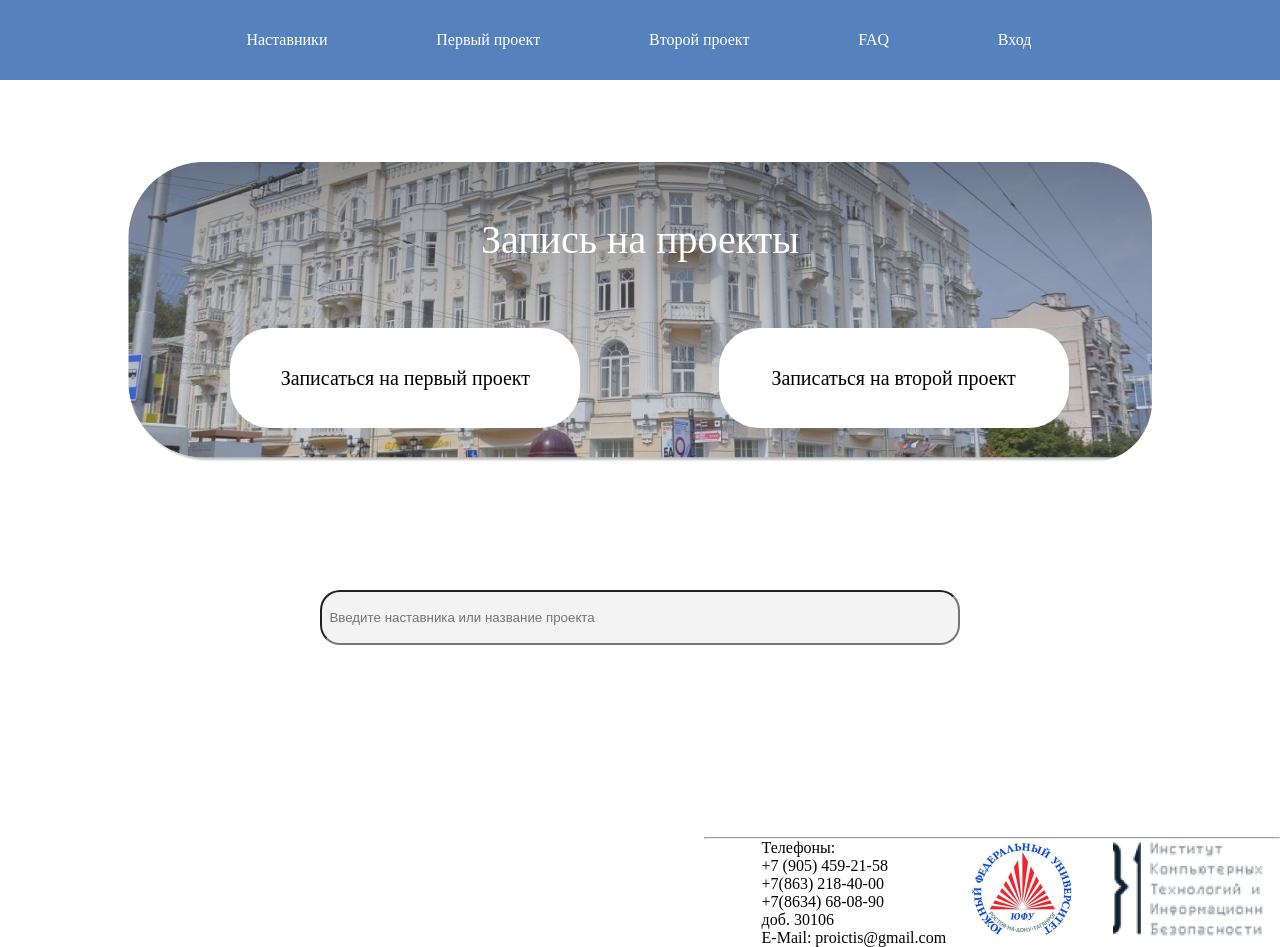
==== index.html @ bfee2974 "25.02.21" ====
<!DOCTYPE html>
<html lang="ru">
<head>
    <link rel="stylesheet" href="css/style.css">
    <meta charset="UTF-8">
    <meta http-equiv="X-UA-Compatible" content="IE=edge">
    <meta name="viewport" content="width=device-width, initial-scale=1.0">
    <title>Document</title>
</head>
<body>
    <header>
        <ul class="menu">
            <li class="menu_li"><a href="nastavniki.html">Наставники</a></li>
            <li class="menu_li"><a href="first1.html">Первый проект</a></li>
            <li class="menu_li"><a href="#">Второй проект</a></li>
            <li class="menu_li"><a href="FAQ.html">FAQ</a></li>
            <li class="menu_li"><a href="#">Вход</a></li>
        </ul>
    </header>
    <br/>
    <div class="Zapis">
        <br/><br/><br/>
        <p class="zapis_na_pr">Запись на проекты </p>


        <ul class="zapis_ul">
            <li>
                <div class="zapis_first">
                    <p>Записаться на первый проект</p>
                </div></li>
            <li style="margin-left: 15%;">
                <div class="zapis_second">
                    <p>Записаться на второй проект</p>
                </div></li>
        </ul>

    </div>
    <div class="poisk">
        <form>
            <input name="searchitem" type="search" placeholder="  Введите наставника или название проекта "/>
        </form>
    </div>
    <footer class="footer">
        <hr>
        <ul>
            <li>
                <p>Телефоны:<br/> +7 (905) 459-21-58<br/> +7(863) 218-40-00 <br/> +7(8634) 68-08-90 <br/>доб. 30106 <br/>E-Mail: proictis@gmail.com</p>
            </li>
            <li style="margin-left: 5%;">    
                <img src="img/SFEDU.jpg" width="100px" height="100px">
            </li>
            <li style="margin-left: 8%;">
                <img src="img/image 7.png" width="150px" height="100px">
            </li>
        </ul>
    </footer>
</body>
</html>
---- css/style.css ----
*{
    margin: 0;
    padding: 0;
}
header{
    height: 80px;
    width: 100%;
    background: #5582BD;
    
}
.menu{
    line-height: 80px;
    margin-left: 15%;
   list-style: none;
}
.menu a{
    text-decoration: none;
    color: white;
}
.menu_li{
    
    padding: 0 5%;
    float: left;
}
.Zapis{
    margin-top: 5%;
    margin-left: 10%;
    width: 80%;
    height: 300px;
    background-size: cover;
    background-image: url('../img/qtPz0qNj1YU\ 1.png');
    border-radius: 60px;
    
}
.zapis_na_pr{
    color: white;
    font-size: 40px;
    text-align: center;
    
}
.zapis_ul{
    list-style: none;
    margin-left: 10%;
}
.zapis_ul li{
    
    float: left;
    margin-top: 7%;
}
.zapis_first{
    font-size: 20px;
    text-align: center;
    line-height: 100px;
    width: 350px;
    height: 100px;
    background-color: white;
    border-radius: 40px;
    /*margin-top: 7%;
    margin-left: 6%;*/
}
.zapis_second{
    font-size: 20px;
    text-align: center;
    line-height: 100px;
    width: 350px;
    height: 100px;
    background-color: white;
    border-radius: 40px;
}
.poisk{
    margin-top: 10%;
}
.poisk input{
    background: #F3F3F3 0% 0% ;
    border-radius: 20px;
    opacity: 1;
    width: 50%;
    height: 55px;
    margin-left: 25%;
}
input[type=search]:focus {
    
    /*background-color: chartreuse;*/
}
.footer{
    margin-top: 15%;
    margin-left: 55%;
}
.footer ul{
    margin-left: 10%;
}
.footer ul li{
    float: left;
    list-style: none;
}
.menu_li_poisk{
    margin-right: 5%;
    float: left;
}
.menu_li_poisk input{
    height: 30px;
    border-radius: 15px;
}
.nas{
    margin-top: 5%;
}
.nas ul{
    margin-left: 6%;
}
.nas li{
    margin-left: 5%;
    box-shadow: 5px 5px 4px rgba(0, 0, 0, 0.25), inset 5px 5px 4px rgba(0, 0, 0, 0.25);
    width: 300px;
    list-style: none;
    float: left;
    
}
.nas li img{
    margin-top: 10%;
    margin-left: 75px;
}
.nas_name{
    margin-top: 5%;
    text-align: center;
    
}
.nas_opisanie{
    text-align: center;
    margin-top: 5%;
    margin-left: 5%;
}
.nas_kontact{
    margin-top: 5%;
    text-align: center;
}
.lich {
    width: 80%;
    margin-left: 10%;
    margin-top: 5%;
    border: 2px solid black;
    display: flex;
    flex-direction: row;
}

.lich__col {
    border: 2px solid black;
    width: calc(100% / 3);
}

.nas_foto{
    margin-top: 5%;
    display: block;
    /*margin-left: 32%;*/
    margin-left: auto;
    margin-right: auto;
    /*width: 50%;*/
    border-radius: 50%;
}
.nas_name{
    font-weight: bold;
    text-align: center;
}
.nas_opis{
    opacity: 0.8;
    text-align: center;
}
.lich_col_name{
    text-align: center;
}
.lich_col_projects{
    text-align: center;
}
.lich_col_container{
    margin-top: 31%;
    display: flex;
    flex-direction: row;
    
}
.team_div{
    position: absolute;
    background: url('../img/qtPz0qNj1YU3.png') 0 0/cover no-repeat fixed;
    
    
    
    
}
.team_container{
    position: relative;
    background: #FFFFFF;
    border: 5px solid #283186;
    border-radius: 50px;
    width: 70%;
    margin-left: 15%;
    margin-top: 5%;
}

.Opis_komand{
    margin-left: 5%;
}
.wrapper{
    border-radius: 20px;
    margin-top: 5%;
    margin-left: 15%;
}
summary::-webkit-details-marker{
    display: none;
}
.accordion{
    max-width: 80%;
    
    overflow: hidden;
}
.accordion__title{
    text-transform: uppercase;
    width: 100%;
    text-align: left;
    background: #D0E0E9;
    
    outline: none;
    cursor: pointer;
    padding: 10px 40px 10px 20px;
    transition: .3s all;
    position: relative;
    border-radius: 20px;
}
.accordion__title:hover{
    background-color: #98bbcf;
}
.accordion__title::after{
    display: block;
    content: '▼';
    position: absolute;
    left: 80%;
    top: 50%;
    transform: translateY(-50%);
    transition: 0.5s all;
}
.accordion__body{
    padding: 2%;
    border: 2px solid #364168;
    border-radius: 20px;
}
.accordion__item{
    margin: 2% 0px 0px 0px ;
    background: linear-gradient(180deg, #DCF2FF 0%, rgba(255, 255, 255, 0) 100%);
    
}
.accordion__item[open] .accordion__title::after{
    transform: translateY(-50%) rotate(180deg);
}


@media (max-width: 760px) {
  .lich {
      flex-direction: column;
  }

  .lich__col {
      width: 100%;
  }
}
/*slidera------------------------*/
.KVADRAT {
    margin-top: 27px;
    width: 65%;
    height: 100%;
    /*border: 5px solid;
    border-color: red;*/
    margin-left: 18%;
    
}
.first_item_s{
    width: 100%;
    height: 461px;;
}
.KVADRAT_third{
    margin-left: 18%;
    width: 60%;
    background: url('../img/people.jpg') 0 0 /100% no-repeat;
    
    height: 80%;
    
}
.KVADRAT_third_text{
    position: relative;
    bottom: 100px;
    /*width: 80%;
    color: black;
    background: #00000057 0% 0% no-repeat padding-box;
    margin-top: 37%;
    margin-left: 10%;
    text-align: center;*/
    background: #00000057 0% 0% no-repeat padding-box;
    width: 80%;
    margin-top: 48.7%;
    margin-left: 10%;
   
   
}
.KVADRAT_third_text_a{
    
    color: black;
    /*background: #00000057 0% 0% no-repeat padding-box;*/
    
    text-align: center;
}
.slider{
    position: relative;
    
    
}
.slider .slick-arrow{
    position: absolute;
    top: 50%;
    margin: -30px 0px 0px 0px;
    z-index: 10;
    font-size: 0;
    width: 30px;
    height: 60px;
    border: 0px solid black;
}
.slider .slick-arrow.slick-prev{
    left: 0;
    background: url('../img/sl-arrow_l.svg') 0 0 / 100% no-repeat;
    
    
}
.slider .slick-arrow.slick-next{
    right: 0;
    background: url('../img/sl-arrow_r.svg') 0 0 / 100% no-repeat;
}
.slider_item{
    
}
.slick-slider{}
/* Слайдер запущен */
.slick-slider.slick-initialized{}
/* Слайдер с точками */
.slick-slider.slick-dotted{}
/* Ограничивающая оболочка */
.slick-list {
    overflow: hidden;
    
}
/* Лента слайдов */
.slick-track{
    display: flex;
    align-items: flex-start;
}
/* Слайд */
.slick-slide{}
/* Слайд активный (показывается) */
.slick-slide.slick-active{}
/* Слайд основной */
.slick-slide.slick-current{}
/* Слайд по центру */
.slick-slide.slick-center{}
/* Клонированный слайд */
.slick-slide.slick-cloned{}
/* Стрелка */
.slick-arrow{}
/* Стрелка влево */
.slick-arrow.slick-prev{}
/* Стрелка вправо */
.slick-arrow.slick-next{}
/* Стрелка не активная */
.slick-arrow.slick-disabled{}
/* Точки (булиты) */
.slick-dots{}
.slick-dots li{}
/* Активная точка */
.slick-dots li.slick-active{}
/* Элемент точки */
.slick-dots li button{}
/*КОНЕЦ СЛАЙДЕРА*/
.TeXtnish p {
    margin-left: 43%;
    margin-top: 1%;
}
.TeXtnis p {
     margin-left: 72%;
    margin-top: 2%;
}
.TeXt p {
     margin-left: 10%;
}
.f {
    
    
    margin-left: 5%;
    
}
.l {
    width: 250px;
    height: 100px;
    list-style: none;
    float: left;
    box-shadow: 5px 5px 4px #364168, inset 5px 5px 4px #364168;
    border-radius: 30px;
    margin: 5% 2% 2% 7%;
    
}
.l p{
    text-align: center;
    margin-top: 40px;
}
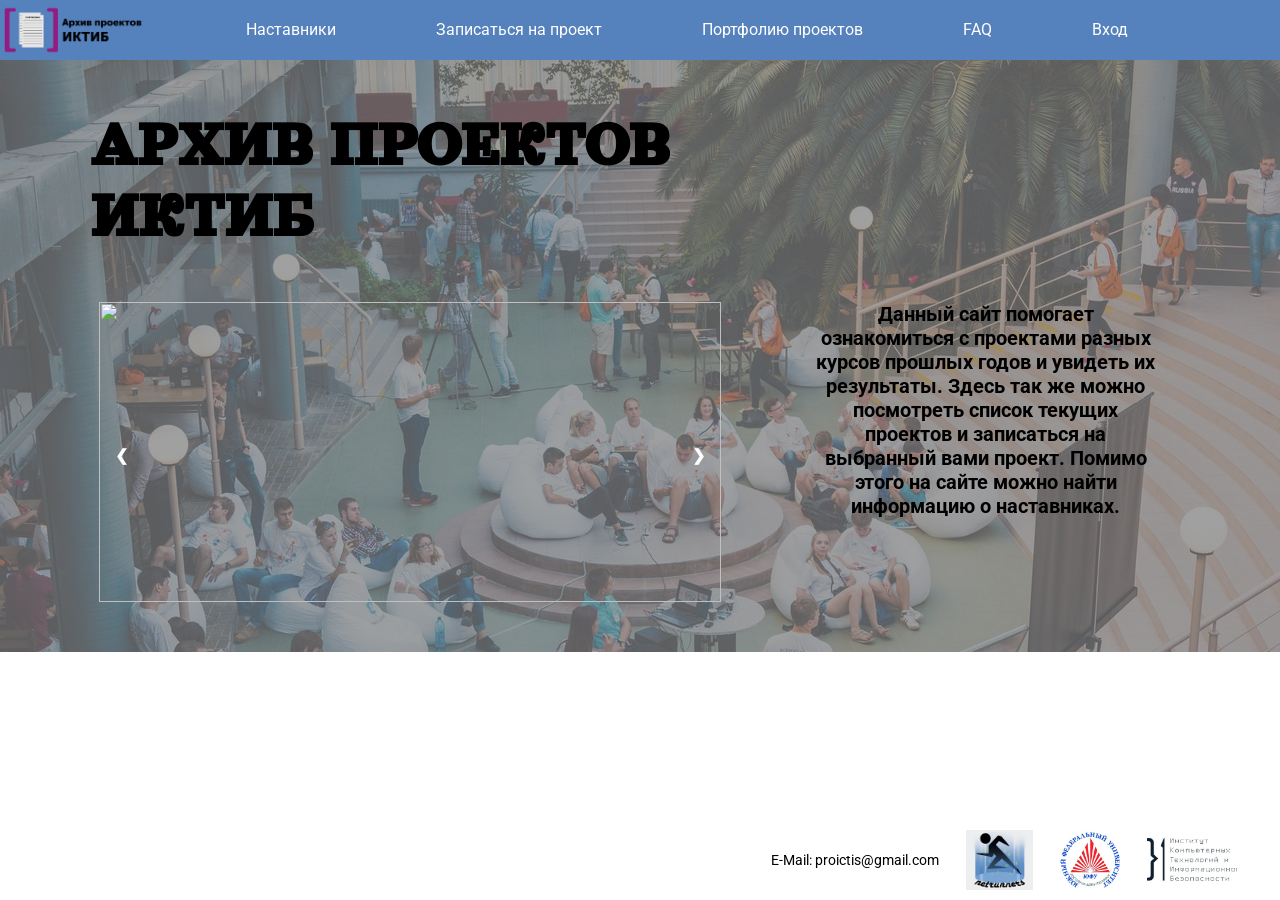
==== commit 0d71e780: "08.05.21" ====
--- a/index.html
+++ b/index.html
@@ -1,6 +1,10 @@
 <!DOCTYPE html>
 <html lang="ru">
 <head>
+    <link rel="preconnect" href="https://fonts.gstatic.com">
+    <link href="https://fonts.googleapis.com/css2?family=Roboto&display=swap" rel="stylesheet">
+    <link rel="preconnect" href="https://fonts.gstatic.com">
+    <link href="https://fonts.googleapis.com/css2?family=Orelega+One&display=swap" rel="stylesheet">
     <link rel="stylesheet" href="css/style.css">
     <meta charset="UTF-8">
     <meta http-equiv="X-UA-Compatible" content="IE=edge">
@@ -8,51 +12,85 @@
     <title>Document</title>
 </head>
 <body>
-    <header>
-        <ul class="menu">
-            <li class="menu_li"><a href="nastavniki.html">Наставники</a></li>
-            <li class="menu_li"><a href="first1.html">Первый проект</a></li>
-            <li class="menu_li"><a href="#">Второй проект</a></li>
-            <li class="menu_li"><a href="FAQ.html">FAQ</a></li>
-            <li class="menu_li"><a href="#">Вход</a></li>
-        </ul>
-    </header>
-    <br/>
-    <div class="Zapis">
-        <br/><br/><br/>
-        <p class="zapis_na_pr">Запись на проекты </p>
+    <div class="page">
+        <header>
+            <ul class="menu">
+                <li class="menu_li menu_li_img"><a href="index.html"><img src="img/LOGONAH 1.png" class="li_img"></a></li>
+                <li class="menu_li"><a href="nastavniki.html">Наставники</a></li>
+                <li class="menu_li"><a href="table.html">Записаться на проект</a></li>
+                <li class="menu_li"><a href="first1.html">Портфолию  проектов </a></li>
+                <li class="menu_li"><a href="FAQ.html">FAQ</a></li>
+                <li class="menu_li"><a href="lichka.html">Вход</a></li>
+            </ul>
+            <div class="hamburger-menu">
+                <a href="index.html" class="logo"> <img src="img/LOGONAH%201.png"></a>
+                <input id="menu__toggle" type="checkbox" />
+                <label class="menu__btn" for="menu__toggle">
+                    <span></span>
+                </label>
 
-
-        <ul class="zapis_ul">
-            <li>
-                <div class="zapis_first">
-                    <p>Записаться на первый проект</p>
-                </div></li>
-            <li style="margin-left: 15%;">
-                <div class="zapis_second">
-                    <p>Записаться на второй проект</p>
-                </div></li>
-        </ul>
-
+                <ul class="menu__box">
+                    <li><a class="menu__item" href="first1.html">Портфолию проектов</a></li>
+                    <li><a class="menu__item" href="table.html">Запись на проекты</a></li>
+                    <li><a class="menu__item" href="nastavniki.html">Наставники</a></li>
+                    <li><a class="menu__item" href="FAQ.html">FAQ</a></li>
+                    <li><a class="menu__item" href="lichka.html">Вход</a></li>
+                </ul>
+            </div>
+        </header>
+        <div class="index_fon">
+            <div class="index_fon_back">
+                <h1>Архив проектов<br/>
+                    ИКТИБ
+                </h1>
+                
+                <div class="slider_">
+                    <div class="slider_first">
+                        <div class="slider">
+                            <!-- Первый слайд -->
+                            <div class="item">
+                              <img src="https://tproger.ru/s3/uploads/2020/07/field.jpg">
+                            </div>
+                          
+                            <!-- Второй слайд -->
+                            <div class="item">
+                              <img src="https://tproger.ru/s3/uploads/2020/07/rose.jpg">
+                            </div>
+                          
+                            <!-- Третий слайд -->
+                            <div class="item">
+                              <img src="https://tproger.ru/s3/uploads/2020/07/leaf.jpg">
+                            </div>
+                          
+                            <!-- Кнопки-стрелочки -->
+                            <a class="previous_slider" onclick="previousSlide()">&#10094;</a>
+                            <a class="next_slider" onclick="nextSlide()">&#10095;</a>
+                          </div>
+                    </div>
+                    <div class="text_second">
+                        <p>Данный сайт помогает ознакомиться с проектами разных курсов прошлых годов и увидеть их результаты. Здесь так же можно посмотреть список текущих проектов и записаться на выбранный вами проект. Помимо этого на сайте можно найти информацию о наставниках.</p>
+                    </div>
+                </div>
+            </div>
+        </div>
+        <footer class="footer nas_footer">
+            <ul>
+                <li>
+                    <!--<p class="footer_contacts">Телефоны:<br /> +7 (905) 459-21-58<br /> +7(863) 218-40-00 <br /> +7(8634) 68-08-90 <br />доб. 30106 <br />E-Mail: proictis@gmail.com</p>-->
+                    <p class="footer_contacts">E-Mail: proictis@gmail.com</p>
+                </li>
+                <li>
+                    <a href="team.html"><img src="img/5mgnZA3Dn60.jpg" class="footer_img"></a>
+                </li>
+                <li>
+                    <a href="https://sfedu.ru/"><img src="img/SFEDU.jpg" class="footer_img"></a>
+                </li>
+                <li>
+                    <a href="http://ictis.sfedu.ru/"><img src="img/ictisLogo.jpg" class="footer_img"></a>
+                </li>
+            </ul>
+        </footer>
     </div>
-    <div class="poisk">
-        <form>
-            <input name="searchitem" type="search" placeholder="  Введите наставника или название проекта "/>
-        </form>
-    </div>
-    <footer class="footer">
-        <hr>
-        <ul>
-            <li>
-                <p>Телефоны:<br/> +7 (905) 459-21-58<br/> +7(863) 218-40-00 <br/> +7(8634) 68-08-90 <br/>доб. 30106 <br/>E-Mail: proictis@gmail.com</p>
-            </li>
-            <li style="margin-left: 5%;">    
-                <img src="img/SFEDU.jpg" width="100px" height="100px">
-            </li>
-            <li style="margin-left: 8%;">
-                <img src="img/image 7.png" width="150px" height="100px">
-            </li>
-        </ul>
-    </footer>
+    <script src="js/main.js"></script>
 </body>
 </html>
--- a/css/style.css
+++ b/css/style.css
@@ -1,190 +1,401 @@
-*{
+* {
     margin: 0;
     padding: 0;
 }
-header{
-    height: 80px;
+
+body {
+    font-family: 'Roboto', sans-serif;
+}
+
+header {
+    height: 60px;
     width: 100%;
     background: #5582BD;
-    
-}
-.menu{
-    line-height: 80px;
-    margin-left: 15%;
-   list-style: none;
-}
-.menu a{
+
+}
+
+.menu {
+    line-height: 60px;
+
+    list-style: none;
+}
+
+.li_img {
+    height: 50px;
+}
+
+.menu_li_img {
+
+    margin-left: -50px;
+    margin-top: 5px;
+}
+
+.menu a {
     text-decoration: none;
     color: white;
 }
-.menu_li{
-    
-    padding: 0 5%;
+
+.menu_li {
+
+    padding: 0 50px;
     float: left;
 }
-.Zapis{
-    margin-top: 5%;
-    margin-left: 10%;
-    width: 80%;
+
+
+.index_fon{
+    padding: 0;
+    margin: 0;
+    background: url('../img/J_qPVKBksVM.jpg');
+    background-size: cover;
+}
+.index_fon_back{
+    padding-top: 50px;
+    position: relative;
+}
+.index_fon_back > * {
+    position: relative;
+    z-index: 2;
+}
+.index_fon_back::before {
+    content: "";
+    position: absolute;
+    top: 0;
+    left: 0;
+    right: 0;
+    bottom: 0;
+    background: rgba(121, 121, 121, 0.7);
+}
+.index_fon_back h1{
+    text-transform: uppercase;
+    font-family: 'Orelega One', cursive;
+    font-size: 65px;
+    margin-left: 7%;
+}
+.slider_{
+    padding-top: 50px;
+    width: 90%;
+    margin-left: 5%;
+    display: flex;
+    flex-direction: row;
+    padding-bottom: 50px;
+}
+.slider_first{
     height: 300px;
-    background-size: cover;
-    background-image: url('../img/qtPz0qNj1YU\ 1.png');
-    border-radius: 60px;
-    
-}
-.zapis_na_pr{
+    width: 60%;
+}
+.text_second{
+    margin-left: 5%;
+    width: 30%;
+    text-align: center;
+    font-weight: bold;
+    font-size: 20px;
+}
+/* CЛАЙДЕР НА ГЛАВНОЙ */
+.slider{
+    max-width: 90%;
+    /* Положение элемента устанавливается относительно его исходной позиции: */
+    position: relative;
+    /* Центрируем по горизонтали: */
+    margin: auto;
+    height: 300px;
+}
+
+/* Картинка масштабируется по отношению к родительскому элементу: */
+.slider .item img {
+    /* Элемент меняет размер так, чтобы заполнить блок и сохранить пропорции: */
+    object-fit: cover;
+    width: 100%;
+    height: 300px;
+}
+
+/* Кнопки назад и вперёд: */
+.slider .previous_slider, .slider .next_slider {
+    /* Добавляет курсору иконку, когда тот оказывается над кнопкой: */
+    cursor: pointer;
+    /* Положение элемента задаётся относительно границ браузера: */
+    position: absolute;
+    top: 50%;
+    width: auto;
+    margin-top: -22px;
+    padding: 16px;
+    /* Оформление самих кнопок: */
     color: white;
-    font-size: 40px;
-    text-align: center;
-    
-}
-.zapis_ul{
-    list-style: none;
-    margin-left: 10%;
-}
-.zapis_ul li{
-    
-    float: left;
-    margin-top: 7%;
-}
-.zapis_first{
-    font-size: 20px;
-    text-align: center;
-    line-height: 100px;
-    width: 350px;
-    height: 100px;
-    background-color: white;
-    border-radius: 40px;
-    /*margin-top: 7%;
-    margin-left: 6%;*/
-}
-.zapis_second{
-    font-size: 20px;
-    text-align: center;
-    line-height: 100px;
-    width: 350px;
-    height: 100px;
-    background-color: white;
-    border-radius: 40px;
-}
-.poisk{
-    margin-top: 10%;
-}
-.poisk input{
-    background: #F3F3F3 0% 0% ;
-    border-radius: 20px;
-    opacity: 1;
-    width: 50%;
-    height: 55px;
-    margin-left: 25%;
-}
-input[type=search]:focus {
-    
-    /*background-color: chartreuse;*/
-}
-.footer{
-    margin-top: 15%;
+    font-weight: bold;
+    font-size: 16px;
+    /* Плавное появление фона при наведении курсора: */
+    transition: 0.6s ease;
+    /* Скругление границ: */
+    border-radius: 0 3px 3px 0;
+}
+.slider .next_slider {
+    right: 0;
+    border-radius: 3px 0 0 3px;
+}
+
+/* При наведении курсора на кнопки добавляем фон кнопок: */
+.slider .previous_slider:hover,
+.slider .next_slider:hover {
+    background-color: rgba(0, 0, 0, 0.2);
+}
+
+/* Анимация слайдов: */
+.slider .item {
+    animation-name: fade;
+    animation-duration: 1.5s;
+}
+@keyframes fade {
+    /* Устанавливаем и изменяем степень прозрачности: */
+    from {
+        opacity: 0.4
+    }
+    to {
+        opacity: 1
+    }
+}
+/* КОНЕЦ СЛАЙДЕРА */
+.footer {
+    /*margin-top: 15%;*/
     margin-left: 55%;
-}
-.footer ul{
-    margin-left: 10%;
-}
-.footer ul li{
+    padding-top: 15px;
+    padding-bottom: 10px;
+    margin-top: auto;
+}
+
+.hamburger-menu {
+    display: none;
+}
+
+.footer_div {}
+
+.footer ul {
+    margin-left: 7%;
+}
+
+.footer ul li {
+    margin-left: 5%;
     float: left;
     list-style: none;
 }
-.menu_li_poisk{
+
+.footer_img_last {}
+
+.Mob_TAb {
+    display: none;
+}
+
+.page {
+    overflow: hidden;
+    display: flex;
+    flex-direction: column;
+    min-height: 100vh;
+
+}
+
+.menu_li_poisk {
     margin-right: 5%;
     float: left;
 }
-.menu_li_poisk input{
+
+.menu_li_poisk input {
     height: 30px;
     border-radius: 15px;
 }
-.nas{
-    margin-top: 5%;
-}
-.nas ul{
-    margin-left: 6%;
-}
-.nas li{
+
+.nas {
+    background: url('../img/qtPz0qNj1YU21.png');
+    background-size: cover;
+}
+
+.NAS_P {
+    padding-bottom: 30px;
+}
+
+.NAS_P form {
+    position: relative;
+    width: 80%;
+    margin-left: 10%;
+    border-radius: 20px;
+}
+
+.NAS_P input, button {
+    border: none;
+    outline: none;
+    border-radius: 3px;
+}
+
+.NAS_P input {
+    width: 100%;
+    height: 42px;
+    opacity: 0.8;
+    padding-left: 15px;
+}
+
+.NAS_P button {
+    height: 26px;
+    width: 26px;
+    position: absolute;
+    top: 8px;
+    right: 8px;
+    background: none;
+    opacity: 0.8;
+    cursor: pointer;
+}
+
+.NAS_P button:before {
+    content: "\f002";
+    font-family: FontAwesome;
+    color: gray;
+    
+    font-size: 20px;
+    font-weight: bold;
+
+}
+
+.NAS_P_in {
+    width: 80%;
+    margin-left: 10%;
+    height: 50px;
+    border-radius: 20px;
+}
+
+.nas_back {
+    position: relative;
+    width: 90%;
     margin-left: 5%;
+    background: url('../img/54vqUAPPfi4.jpg');
+    background-size: cover;
+    /*height: 567px;*/
+}
+
+.nas_back > * {
+    position: relative;
+    z-index: 2;
+}
+
+.nas_back::before {
+    content: "";
+    position: absolute;
+    top: 0;
+    left: 0;
+    right: 0;
+    bottom: 0;
+    background: rgba(230, 178, 47, 0.2);
+    /*background: rgba(0,0,0,.8);*/
+    z-index: 1;
+}
+
+.blabla {
+    padding-top: 60px;
+    padding-bottom: 60px;
+
+}
+
+.nas_li_ul {
+    list-style: none;
+    background-color: #fff;
+    opacity: 0.9;
+}
+
+.nas_ul {
+    padding-top: 30px;
+    display: flex;
+    flex-direction: row;
+    justify-content: space-around;
+}
+
+.nas_li {
+    
     box-shadow: 5px 5px 4px rgba(0, 0, 0, 0.25), inset 5px 5px 4px rgba(0, 0, 0, 0.25);
     width: 300px;
     list-style: none;
     float: left;
-    
-}
-.nas li img{
+
+
+}
+
+.nas_li img {
+    width: 160px;
+    height: 160px;
     margin-top: 10%;
-    margin-left: 75px;
-}
-.nas_name{
+    margin-left: 70px;
+    border-radius: 50%;
+}
+
+.nas_name {
     margin-top: 5%;
     text-align: center;
-    
-}
-.nas_opisanie{
+
+}
+
+.nas_opisanie {
     text-align: center;
     margin-top: 5%;
     margin-left: 5%;
 }
-.nas_kontact{
+
+.nas_kontact {
     margin-top: 5%;
     text-align: center;
 }
-.lich {
-    width: 80%;
-    margin-left: 10%;
-    margin-top: 5%;
-    border: 2px solid black;
+
+
+.nas_footer {}
+
+.footer_contacts {
+    padding-top: 21.5px;
+    font-size: 14px;
+}
+
+.footer_img {
+    /*width: 80px;
+    height: 80px;*/
     display: flex;
-    flex-direction: row;
-}
-
-.lich__col {
-    border: 2px solid black;
-    width: calc(100% / 3);
-}
-
-.nas_foto{
-    margin-top: 5%;
-    display: block;
-    /*margin-left: 32%;*/
-    margin-left: auto;
-    margin-right: auto;
-    /*width: 50%;*/
-    border-radius: 50%;
-}
-.nas_name{
-    font-weight: bold;
-    text-align: center;
-}
-.nas_opis{
-    opacity: 0.8;
-    text-align: center;
-}
-.lich_col_name{
-    text-align: center;
-}
-.lich_col_projects{
-    text-align: center;
-}
-.lich_col_container{
-    margin-top: 31%;
-    display: flex;
-    flex-direction: row;
+    height: 60px;
     
 }
-.team_div{
+.footer_img img {
+    width: 60px;
+    height: auto;
+}
+
+
+
+.team_div {
+
+    background: url('../img/qtPz0qNj1YU21.png');
+    background-size: cover;
+
+
+
+}
+
+.team_div_back {
+    padding-top: 1%;
+    padding-bottom: 5%;
+    position: relative;
+    width: 90%;
+    margin-left: 5%;
+    background: url('../img/54vqUAPPfi4.jpg');
+    background-size: cover;
+}
+
+.team_div_back > * {
+    position: relative;
+    z-index: 2;
+}
+
+.team_div_back::before {
+    content: "";
     position: absolute;
-    background: url('../img/qtPz0qNj1YU3.png') 0 0/cover no-repeat fixed;
-    
-    
-    
-    
-}
-.team_container{
+    top: 0;
+    left: 0;
+    right: 0;
+    bottom: 0;
+    z-index: 1;
+    background: rgba(230, 178, 47, 0.2);
+}
+
+.team_container {
     position: relative;
     background: #FFFFFF;
     border: 5px solid #283186;
@@ -192,30 +403,67 @@
     width: 70%;
     margin-left: 15%;
     margin-top: 5%;
-}
-
-.Opis_komand{
+
+}
+
+.team_opis_tex {
+    background: #FCF5B3;
+    width: 80%;
+    height: 80px;
+    border-radius: 20px;
+    margin-bottom: 20px;
+}
+
+.team_opis_tex p {
+    margin-left: 1%;
+    padding-top: 15px;
+}
+
+.team_con {}
+
+.team_footer {
+    padding-top: 20px;
+}
+
+.img_team_div {
+    border-radius: 50%;
+}
+
+.img_team {
+    border-radius: 50px;
+    display: block;
+    margin-left: auto;
+    margin-right: auto;
+    margin-top: 2%;
+}
+
+.Opis_komand {
     margin-left: 5%;
 }
-.wrapper{
+
+.wrapper {
     border-radius: 20px;
-    margin-top: 5%;
+    padding-top: 50px;
+    padding-bottom: 50px;
     margin-left: 15%;
 }
-summary::-webkit-details-marker{
-    display: none;
-}
-.accordion{
+
+.accordion__title::marker {
+    display: none !important;
+}
+
+.accordion {
     max-width: 80%;
-    
+
     overflow: hidden;
 }
-.accordion__title{
+
+.accordion__title {
     text-transform: uppercase;
-    width: 100%;
+
     text-align: left;
     background: #D0E0E9;
-    
+
     outline: none;
     cursor: pointer;
     padding: 10px 40px 10px 20px;
@@ -223,184 +471,6097 @@
     position: relative;
     border-radius: 20px;
 }
-.accordion__title:hover{
+
+.accordion__title:hover {
     background-color: #98bbcf;
 }
-.accordion__title::after{
+
+.accordion__title::after {
     display: block;
     content: '▼';
     position: absolute;
-    left: 80%;
+    left: 95%;
     top: 50%;
     transform: translateY(-50%);
     transition: 0.5s all;
-}
-.accordion__body{
+    border-radius: 20px;
+}
+
+.accordion__body {
     padding: 2%;
     border: 2px solid #364168;
     border-radius: 20px;
 }
-.accordion__item{
-    margin: 2% 0px 0px 0px ;
-    background: linear-gradient(180deg, #DCF2FF 0%, rgba(255, 255, 255, 0) 100%);
+
+.accordion__item {
+    background: rgba(255, 255, 255, 0.8);
+    border-radius: 20px;
+    margin: 2% 0px 0px 0px;
+    /*background: linear-gradient(180deg, #DCF2FF 0%, rgba(255, 255, 255, 0) 100%);*/
+
+}
+
+.faq_question {
+    border-radius: 20px;
+    border: 1px solid gray;
+    width: 90%;
+    margin-left: 5%;
+    background: rgba(255, 255, 255, 0.8);
+}
+
+.faq_question h2 {
+    padding-top: 10px;
+    padding-bottom: 20px;
+    text-align: center;
+}
+
+.faq_question p {
+    padding-top: 5px;
+    margin-left: 5%;
+    padding-bottom: 10px;
+}
+
+.faq_form_input {
+    font-size: 16px;
+    padding-left: 10px;
+    padding-top: 10px;
+    width: 90%;
+    height: 100px;
+    margin-left: 5%;
+    border-radius: 20px;
+    background: #D0E0E9;
+}
+
+.faq_form {
+    padding-bottom: 20px;
+}
+
+.faq_input {
+    padding-left: 10px;
+    background: #D0E0E9;
+    margin-left: 5%;
+    width: 90%;
+    border-radius: 20px;
+    border: 1px solid gray;
+    height: 30px;
+}
+
+.accordion__item[open] .accordion__title::after {
+    transform: translateY(-50%) rotate(180deg);
+}
+
+.faq_fon {
+    background: url('../img/qtPz0qNj1YU21.png');
+    background-size: cover;
+}
+
+.faq_fon_con {
+    position: relative;
+    width: 90%;
+    margin-left: 5%;
+    background: url('../img/54vqUAPPfi4.jpg');
+    background-size: cover;
+    padding-bottom: 50px;
+}
+
+.faq_fon_con > * {
+    position: relative;
+    z-index: 2;
+}
+
+.faq_fon_con::before {
+    content: "";
+    position: absolute;
+    top: 0;
+    left: 0;
+    right: 0;
+    bottom: 0;
+    background: rgba(230, 178, 47, 0.2);
+    z-index: 1;
+}
+
+.TeXtnis p {
+    margin-left: 72%;
+    margin-top: 2%;
+}
+
+.TeXt p {
+    margin-left: 10%;
+}
+
+.table_fon {
+    background: url('../img/qtPz0qNj1YU21.png');
+    background-size: cover;
+}
+
+.table_fon_fon {
+    width: 90%;
+    margin-left: 5%;
+    position: relative;
+    background: url('../img/54vqUAPPfi4.jpg');
+    background-size: cover;
+    padding-bottom: 5%;
+}
+
+.table_fon_fon > * {
+    position: relative;
+    z-index: 2;
+}
+
+.table_fon_fon::before {
+    content: "";
+    position: absolute;
+    top: 0;
+    left: 0;
+    right: 0;
+    bottom: 0;
+    background: rgba(230, 178, 47, 0.2);
+}
+
+.info_table {
+    padding-top: 100px;
+    padding-bottom: 20px;
+}
+
+.div_table {
+    background: #fff;
+    width: 80%;
+    border-radius: 10px;
+    margin-left: 10%;
+    border: 2px solid #364168;
+    box-shadow: 4px 4px 3px #364168;
+
+}
+
+.first_paragraph {
+    padding-top: 10px;
+    padding-bottom: 10px;
+    width: 70%;
+    text-align: center;
+    border-right: 1px solid black;
+    border-bottom: 1px solid black;
+}
+
+.second_paragraph {
+    padding-top: 10px;
+    padding-bottom: 10px;
+    width: 20%;
+    text-align: center;
+    border-bottom: 1px solid black;
+    border-right: 1px solid black;
+}
+
+.third_paragraph {
+    padding-top: 10px;
+    padding-bottom: 10px;
+    width: 10%;
+    text-align: center;
+    border-bottom: 1px solid black;
+}
+
+.table__ {
+    width: 100%;
+}
+
+.lichka_con_fon {
+    position: relative;
+    width: 90%;
+    margin-left: 5%;
+    background: url('../img/54vqUAPPfi4.jpg');
+    background-size: cover;
+}
+
+.lichka_con_fon > * {
+    position: relative;
+    z-index: 2;
+}
+
+.lichka_con_fon::before {
+    content: "";
+    position: absolute;
+    top: 0;
+    left: 0;
+    right: 0;
+    bottom: 0;
+    background: rgba(230, 178, 47, 0.2);
+    z-index: 1;
+}
+
+.lichka_con {
+    background: url('../img/qtPz0qNj1YU21.png');
+    background-size: cover;
+}
+
+.profil {
+    display: flex;
+    flex-direction: row;
+    width: 90%;
+    margin-left: 5%;
+    background: rgba(255, 255, 255, 0.8);
+    box-sizing: border-box;
+    box-shadow: 0px 4px 4px rgba(0, 0, 0, 0.25);
+    border-radius: 20px;
+    border: 1px solid black;
+}
+
+.profil_con {
+    padding-top: 50px;
+    padding-bottom: 50px;
+
+}
+
+.profil_first_col {
+    width: 40%;
+    display: flex;
+    flex-direction: column;
+}
+
+.profil_second_col {
+    width: 60%;
+    display: flex;
+    flex-direction: column;
+}
+
+.profil_img {
+    padding-top: 40px;
+
+    padding-bottom: 50px;
+    width: 100%;
+    border-bottom: 1px solid black;
+    border-right: 1px solid black;
+}
+
+.profil_img img {
+    margin-left: 108.5px;
+
+    border-radius: 50%;
+}
+
+.profli_person {
+    width: 100%;
+    text-align: center;
+    border-right: 1px solid black;
+
+}
+
+.profli_person h3 {
+    padding-top: 20px;
+}
+
+.profli_person p {
+    padding-top: 10px;
+}
+
+.profil_my_projects {
+    border-bottom: 1px solid black;
+}
+
+.profil_my_projects h1 {
+    padding-top: 10px;
+    padding-bottom: 10px;
+    margin-left: 4%;
+}
+
+.profil_proj {
+    border-bottom: 1px solid black;
+}
+
+.profil_proj p {
+    padding-top: 7.2px;
+    padding-bottom: 3px;
+    margin-left: 4%;
+}
+
+.portfolio_con {
+    background: url('../img/qtPz0qNj1YU21.png');
+    background-size: cover;
+}
+
+.portfolio_con_back {
+    position: relative;
+    width: 90%;
+    margin-left: 5%;
+    background: url('../img/54vqUAPPfi4.jpg');
+    background-size: cover;
+}
+
+.portfolio_con_back > * {
+    position: relative;
+    z-index: 2;
+}
+
+.portfolio_con_back::before {
+    content: "";
+    position: absolute;
+    top: 0;
+    left: 0;
+    right: 0;
+    bottom: 0;
+    background: rgba(240, 206, 120, 0.9);
+    z-index: 1;
+}
+
+.portfolio_form {
+    padding-top: 50px;
+    padding-bottom: 10px;
+}
+
+.portfolio_select {
+    margin-left: 10%;
+    margin-bottom: 20px;
+}
+
+.portfolio_spisok {}
+
+.portfolio_first_row {
+    display: flex;
+    flex-direction: row;
+}
+
+.portfolio_spisok_con {
+    position: relative;
+    margin-left: 60px;
+    border-radius: 30px;
+    width: 300px;
+    height: 200px;
+    background: url('../img/qtPz0qNj1YU2.png');
+    color: white;
+    text-align: center;
+}
+.portfolio_spisok_con::before{
+    content: "";
+    position: absolute;
+    top: 0;
+    left: 0;
+    right: 0;
+    bottom: 0;
+    background: rgba(255, 255, 255, 0.5);
+    border-radius: 30px;
+    z-index: 1;
+}
+.portfolio_spisok_con > * {
+    position: relative;
+    z-index: 2;
+}
+.portfolio_spisok_con p {
+    color: black;
+    position: absolute;
+    top: 50%;
+    transform: translate(0, -50%);
+}
+
+.second_row_por {
+    margin-top: 50px;
+}
+
+.third_con_por {
+    margin-bottom: 50px;
+}
+
+.nas_table {
+    background: url('../img/qtPz0qNj1YU21.png');
+    background-size: cover;
+}
+
+.nas_table_fon {
+    position: relative;
+    width: 90%;
+    margin-left: 5%;
+    background: url('../img/54vqUAPPfi4.jpg');
+    background-size: cover;
+    padding-bottom: 50px;
+}
+
+.nas_table_fon > * {
+    position: relative;
+    z-index: 2;
+}
+
+.nas_table_fon::before {
+    content: "";
+    position: absolute;
+    top: 0;
+    left: 0;
+    right: 0;
+    bottom: 0;
+    background: rgba(230, 178, 47, 0.2);
+    z-index: 1;
+}
+
+.nas_lich_table {
+    padding-top: 50px;
+    width: 80%;
+    margin-left: 10%;
+    display: flex;
+    flex-direction: row;
+
+}
+
+.nas_lich_first_col {
+    width: 50%;
+    background-color: #fff;
+    text-align: center;
+}
+
+.nas_lich_photo {
+    border-top: 1px solid gray;
+    border-left: 1px solid gray;
+    border-right: 1px solid gray;
+    padding-top: 20px;
+    padding-bottom: 20px;
+}
+
+.nas_lich_photo_img {
+    border-radius: 50%;
+
+}
+
+.nas_lich_hello {
+    border-left: 1px solid gray;
+    border-right: 1px solid gray;
+    padding-bottom: 20px;
+    font-weight: bold;
+}
+
+.nas_lich_opis {
+    border-left: 1px solid gray;
+    border-right: 1px solid gray;
+    border-bottom: 1px solid gray;
+    opacity: 0.8;
+    padding-bottom: 30px;
+}
+
+.nas_lich_con_h_c {
+    display: flex;
+    flex-direction: row;
+}
+
+.nas_lich_h {
+    border-bottom: 1px solid gray;
+    border-left: 1px solid gray;
+    border-right: 1px solid gray;
+    width: 50%;
+}
+
+.nas_lich_h img {
+    width: 50px;
+    height: 50px;
+    margin-left: 30px;
+}
+
+.nas_lich_c {
+    border-bottom: 1px solid gray;
+    border-right: 1px solid gray;
+    width: 50%;
+}
+
+.nas_lich_c li {
+    list-style: none;
+}
+
+.nas_lcih_second_col {
+    width: 50%;
+    background-color: #fff;
+    border-bottom: 1px solid gray;
+    border-right: 1px solid gray;
+    border-top: 1px solid gray;
+    text-align: center;
+
+}
+
+.nas_lich_name {
+    padding-top: 10px;
+    padding-bottom: 10px;
+}
+
+.nas_lich_opis_name {
+    padding-top: 10px;
+    padding-bottom: 10px;
+    opacity: 0.8;
+    border-bottom: 1px solid gray;
+}
+
+.headerN {
+    position: fixed;
+    width: 100%;
+    top: 0;
+    left: 0;
+    z-index: 50;
+
+}
+
+.Hlich_col_name {
+    display: none;
+}
+
+.TEL {
+    display: none;
+}
+
+
+@media screen and (min-width: 1680px) {
+    header {
+        font-size: 25px;
+        height: 80px;
+        width: 100%;
+        background: #5582BD;
+
+    }
+    .slider_{
+        padding-bottom: 150px;
+    }
+    .slider{
+        height: 500px;
+        
+    }
+    .slider .item img {
+        /* Элемент меняет размер так, чтобы заполнить блок и сохранить пропорции: */
+        object-fit: cover;
+        width: 100%;
+        height: 500px;
+    }
+    .slider_first{
+        height: 500px;
+        width: 60%;
+    }
+    .text_second{
+        margin-left: 5%;
+        width: 30%;
+        text-align: center;
+        font-weight: bold;
+        font-size: 26px;
+    }
+    .text_second p{
+        margin-top: 50px;
+        line-height: 40px;
+    }
+
+    .menu {
+        line-height: 80px;
+
+        list-style: none;
+    }
+
+    .li_img {
+        height: 50px;
+    }
+
+    .menu_li_img {
+
+        margin-left: -50px;
+        margin-top: 15px;
+    }
+
+    .menu a {
+        text-decoration: none;
+        color: #fff;
+    }
+
+    .menu_li {
+
+        padding: 0 65px;
+        float: left;
+    }
+
+    .nas {
+        background: url('../img/qtPz0qNj1YU21.png');
+        background-size: cover;
+    }
+
+    .NAS_P {
+        padding-bottom: 30px;
+    }
+
+    .NAS_P_in {
+        width: 80%;
+        margin-left: 10%;
+        height: 60px;
+        border-radius: 20px;
+
+    }
+
+    .nas_back {
+        position: relative;
+        width: 90%;
+        margin-left: 5%;
+        background: url('../img/54vqUAPPfi4.jpg');
+        background-size: cover;
+        /*height: 567px;*/
+    }
+
+    .nas_back > * {
+        position: relative;
+        z-index: 2;
+    }
+
+    .nas_back::before {
+        content: "";
+        position: absolute;
+        top: 0;
+        left: 0;
+        right: 0;
+        bottom: 0;
+        background: rgba(230, 178, 47, 0.2);
+        /*background: rgba(0,0,0,.8);*/
+        z-index: 1;
+    }
+
+    .blabla {
+        padding-top: 60px;
+        padding-bottom: 60px;
+
+    }
+
+    .nas_li_ul {
+        list-style: none;
+        background-color: #fff;
+    }
+
+    .nas_ul {
+        display: flex;
+        flex-direction: row;
+    }
+
+    .nas_li {
+        margin-left: 0%;
+        box-shadow: 5px 5px 4px rgba(0, 0, 0, 0.25), inset 5px 5px 4px rgba(0, 0, 0, 0.25);
+        width: 400px;
+
+        list-style: none;
+        float: left;
+
+
+    }
+
+    .nas_li img {
+        width: 300px;
+        height: 300px;
+        margin-top: 10%;
+        margin-left: 50px;
+        border-radius: 50%;
+    }
+
+    .nas_name {
+        font-size: 28px;
+        margin-top: 5%;
+        text-align: center;
+
+    }
+
+    .nas_opisanie {
+        font-size: 26px;
+        text-align: center;
+        margin-top: 5%;
+        margin-left: 5%;
+    }
+
+    .nas_kontact {
+        font-size: 26px;
+        margin-top: 5%;
+        text-align: center;
+    }
+
+    .nas_table {
+        background: url('../img/qtPz0qNj1YU2.png');
+        background-size: cover;
+    }
+
+    .nas_table_fon {
+        position: relative;
+        width: 90%;
+        margin-left: 5%;
+        background: url('../img/54vqUAPPfi4.jpg');
+        background-size: cover;
+        padding-bottom: 50px;
+    }
+
+    .nas_table_fon > * {
+        position: relative;
+        z-index: 2;
+    }
+
+    .nas_table_fon::before {
+        content: "";
+        position: absolute;
+        top: 0;
+        left: 0;
+        right: 0;
+        bottom: 0;
+        background: rgba(230, 178, 47, 0.2);
+        z-index: 1;
+    }
+
+    .nas_lich_table {
+        padding-top: 50px;
+        width: 80%;
+        margin-left: 10%;
+        display: flex;
+        flex-direction: row;
+
+    }
+
+    .nas_lich_first_col {
+        width: 50%;
+        background-color: #fff;
+        text-align: center;
+    }
+
+    .nas_lich_photo {
+        border-top: 1px solid gray;
+        border-left: 1px solid gray;
+        border-right: 1px solid gray;
+        padding-top: 30px;
+        padding-bottom: 30px;
+    }
+
+    .nas_lich_photo_img {
+        border-radius: 50%;
+        width: 300px;
+        height: 300px;
+
+    }
+
+    .nas_lich_hello {
+        font-size: 25px;
+        border-left: 1px solid gray;
+        border-right: 1px solid gray;
+        padding-bottom: 20px;
+        font-weight: bold;
+    }
+
+    .nas_lich_opis {
+        font-size: 25px;
+        border-left: 1px solid gray;
+        border-right: 1px solid gray;
+        border-bottom: 1px solid gray;
+        opacity: 0.8;
+        padding-bottom: 30px;
+    }
+
+    .nas_lich_con_h_c {
+        display: flex;
+        flex-direction: row;
+    }
+
+    .nas_lich_h {
+        border-bottom: 1px solid gray;
+        border-left: 1px solid gray;
+        border-right: 1px solid gray;
+        width: 50%;
+    }
+
+    .nas_lich_h img {
+        width: 100px;
+        height: 100px;
+
+    }
+
+    .nas_lich_c {
+        font-size: 22px;
+        border-bottom: 1px solid gray;
+        border-right: 1px solid gray;
+        width: 50%;
+    }
+
+    .nas_lich_c li {
+        padding-top: 30px;
+        list-style: none;
+    }
+
+    .nas_lcih_second_col {
+        font-size: 25px;
+        width: 50%;
+        background-color: #fff;
+        border-bottom: 1px solid gray;
+        border-right: 1px solid gray;
+        border-top: 1px solid gray;
+        text-align: center;
+
+    }
+
+    .nas_lich_name {
+        padding-top: 10px;
+        padding-bottom: 10px;
+    }
+
+    .nas_lich_opis_name {
+        padding-top: 10px;
+        padding-bottom: 10px;
+        opacity: 0.8;
+        border-bottom: 1px solid gray;
+    }
+
+    .footer {
+        font-size: 19px;
+        /*margin-top: 15%;*/
+        margin-left: 64%;
+        margin-top: auto;
+    }
+
+    .faq_footer {
+        margin-left: 70%;
+    }
+
+    .info_table {
+        padding-top: 120px;
+        padding-bottom: 50px;
+    }
+
+    .div_table {
+        background: #fff;
+        width: 80%;
+        border-radius: 10px;
+        margin-left: 10%;
+        border: 2px solid #364168;
+        box-shadow: 4px 4px 3px #364168;
+
+    }
+
+    .first_paragraph {
+        font-size: 26px;
+        padding-top: 20px;
+        padding-bottom: 20px;
+        width: 70%;
+        text-align: center;
+        border-right: 1px solid black;
+        border-bottom: 1px solid black;
+    }
+
+    .second_paragraph {
+        font-size: 26px;
+        padding-top: 10px;
+        padding-bottom: 10px;
+        width: 20%;
+        text-align: center;
+        border-bottom: 1px solid black;
+        border-right: 1px solid black;
+    }
+
+    .third_paragraph {
+        font-size: 26px;
+        padding-top: 10px;
+        padding-bottom: 10px;
+        width: 10%;
+        text-align: center;
+        border-bottom: 1px solid black;
+    }
+
+    .portfolio_form {
+        padding-top: 50px;
+        padding-bottom: 10px;
+    }
+
+    .portfolio_select {
+        margin-left: 10%;
+        margin-bottom: 20px;
+    }
+
+    .portfolio_spisok {}
+
+    .portfolio_first_row {
+        display: flex;
+        flex-direction: row;
+    }
+
+    .portfolio_spisok_con {
+        font-size: 26px;
+        margin-left: 80px;
+        border-radius: 30px;
+        width: 400px;
+        height: 250px;
+        
+        text-align: center;
+    }
+
+    .portfolio_spisok_con p {
+        top: 50%;
+        transform: translate(0, -50%);
+
+    }
+
+    .second_row_por {
+        margin-top: 50px;
+    }
+
+    .third_con_por {
+        margin-bottom: 50px;
+    }
+    .profil_con {
+        padding-top: 150px;
+        padding-bottom: 150px;
+    }
+    .profil_img {
+        padding-top: 40px;
+
+        padding-bottom: 50px;
+        width: 100%;
+        border-bottom: 1px solid black;
+        border-right: 1px solid black;
+    }
+
+    .profil_img img {
+        margin-left: 122.5px;
+        width: 300px;
+        height: 300px;
+        border-radius: 50%;
+    }
+
+    .profli_person {
+        width: 100%;
+        text-align: center;
+        border-right: 1px solid black;
+
+    }
+
+    .profli_person h3 {
+        font-size: 30px;
+        padding-top: 25px;
+    }
+
+    .profli_person p {
+        font-size: 28px;
+        padding-top: 20px;
+        
+    }
+
+    .profil_my_projects {
+        font-size: 28px;
+        border-bottom: 1px solid black;
+    }
+
+    .profil_my_projects h1 {
+        padding-top: 10px;
+        padding-bottom: 10px;
+        margin-left: 4%;
+    }
+
+    .profil_proj {
+        font-size: 25px;
+        border-bottom: 1px solid black;
+    }
+
+    .profil_proj p {
+        padding-top: 7.2px;
+        padding-bottom: 3px;
+        margin-left: 4%;
+    }
+
+    .team_container {
+        position: relative;
+        background: #FFFFFF;
+        border: 5px solid #283186;
+        border-radius: 50px;
+        width: 70%;
+        margin-left: 15%;
+        margin-top: 2%;
+
+    }
+
+    .team_opis_tex {
+        background: #FCF5B3;
+        width: 80%;
+        height: 100px;
+        border-radius: 20px;
+        margin-bottom: 40px;
+    }
+
+    .team_opis_tex p {
+        margin-left: 5%;
+        padding-top: 15px;
+    }
+
+    .team_con {
+        font-size: 26px;
+    }
+
+    .team_footer {
+        padding-top: 20px;
+    }
+
+    .img_team_div {
+        border-radius: 50%;
+    }
+
+    .img_team {
+        border-radius: 50px;
+        display: block;
+        margin-left: auto;
+        margin-right: auto;
+        margin-top: 5%;
+    }
+
+    .wrapper {
+        border-radius: 20px;
+        padding-top: 50px;
+        padding-bottom: 50px;
+        margin-left: 10%;
+        font-size: 26px;
+    }
+
+    summary::marker {
+        display: none;
+    }
+
+    .accordion {
+        max-width: 80%;
+
+        overflow: hidden;
+    }
+
+    .accordion__title {
+        text-transform: uppercase;
+
+        text-align: left;
+        background: #D0E0E9;
+
+        outline: none;
+        cursor: pointer;
+        padding: 10px 40px 10px 20px;
+        transition: .3s all;
+        position: relative;
+        border-radius: 20px;
+    }
+
+    .accordion__title:hover {
+        background-color: #98bbcf;
+    }
+
+    .accordion__title::after {
+        display: block;
+        content: '▼';
+        position: absolute;
+        left: 96%;
+        top: 50%;
+        transform: translateY(-50%);
+        transition: 0.5s all;
+        border-radius: 20px;
+    }
+
+    .accordion__body {
+        padding: 2%;
+        border: 2px solid #364168;
+        border-radius: 20px;
+    }
+
+    .accordion__item {
+        background: #fff;
+        border-radius: 20px;
+        margin: 2% 0px 0px 0px;
+        /*background: linear-gradient(180deg, #DCF2FF 0%, rgba(255, 255, 255, 0) 100%);*/
+
+    }
+
+    .faq_question {
+        font-size: 26px;
+        border-radius: 20px;
+        border: 1px solid gray;
+        width: 90%;
+        margin-left: 5%;
+        background-color: #fff;
+    }
+
+    .faq_question h2 {
+        padding-top: 10px;
+        padding-bottom: 20px;
+        text-align: center;
+    }
+
+    .faq_question p {
+        padding-top: 5px;
+        margin-left: 5%;
+        padding-bottom: 10px;
+    }
+
+    .faq_form_input {
+        width: 90%;
+        height: 150px;
+        margin-left: 5%;
+        border-radius: 20px;
+        background: #D0E0E9;
+    }
+
+    .faq_form {
+        padding-bottom: 20px;
+    }
+
+    .faq_input {
+        background: #D0E0E9;
+        margin-left: 5%;
+        width: 90%;
+        border-radius: 20px;
+        border: 1px solid gray;
+        height: 50px;
+    }
+
+    .accordion__item[open] .accordion__title::after {
+        transform: translateY(-50%) rotate(180deg);
+    }
+
+    .faq_fon {
+        background: url('../img/qtPz0qNj1YU21.png');
+        background-size: cover;
+    }
+
+    .faq_fon_con {
+        position: relative;
+        width: 90%;
+        margin-left: 5%;
+        background: url('../img/54vqUAPPfi4.jpg');
+        background-size: cover;
+        padding-bottom: 50px;
+    }
+
+    .faq_fon_con > * {
+        position: relative;
+        z-index: 2;
+    }
+
+    .faq_fon_con::before {
+        content: "";
+        position: absolute;
+        top: 0;
+        left: 0;
+        right: 0;
+        bottom: 0;
+        background: rgba(230, 178, 47, 0.2);
+        z-index: 1;
+    }
+    .profil_img {
+        padding-top: 40px;
     
-}
-.accordion__item[open] .accordion__title::after{
-    transform: translateY(-50%) rotate(180deg);
-}
-
-
-@media (max-width: 760px) {
-  .lich {
-      flex-direction: column;
-  }
-
-  .lich__col {
-      width: 100%;
-  }
-}
-/*slidera------------------------*/
-.KVADRAT {
-    margin-top: 27px;
-    width: 65%;
-    height: 100%;
-    /*border: 5px solid;
-    border-color: red;*/
-    margin-left: 18%;
-    
-}
-.first_item_s{
-    width: 100%;
-    height: 461px;;
-}
-.KVADRAT_third{
-    margin-left: 18%;
-    width: 60%;
-    background: url('../img/people.jpg') 0 0 /100% no-repeat;
-    
-    height: 80%;
-    
-}
-.KVADRAT_third_text{
-    position: relative;
-    bottom: 100px;
-    /*width: 80%;
-    color: black;
-    background: #00000057 0% 0% no-repeat padding-box;
-    margin-top: 37%;
-    margin-left: 10%;
-    text-align: center;*/
-    background: #00000057 0% 0% no-repeat padding-box;
-    width: 80%;
-    margin-top: 48.7%;
-    margin-left: 10%;
-   
-   
-}
-.KVADRAT_third_text_a{
-    
-    color: black;
-    /*background: #00000057 0% 0% no-repeat padding-box;*/
-    
-    text-align: center;
-}
-.slider{
-    position: relative;
+        padding-bottom: 50px;
+        width: 100%;
+        border-bottom: 1px solid black;
+        border-right: 1px solid black;
+    }
     
     
 }
-.slider .slick-arrow{
-    position: absolute;
-    top: 50%;
-    margin: -30px 0px 0px 0px;
-    z-index: 10;
-    font-size: 0;
-    width: 30px;
-    height: 60px;
-    border: 0px solid black;
-}
-.slider .slick-arrow.slick-prev{
-    left: 0;
-    background: url('../img/sl-arrow_l.svg') 0 0 / 100% no-repeat;
+@media screen and (min-width: 1920px) {
+    header {
+        font-size: 25px;
+        height: 80px;
+        width: 100%;
+        background: #5582BD;
+
+    }
+    .slider_{
+        padding-bottom: 150px;
+    }
+    .slider{
+        height: 500px;
+        
+    }
+    .slider .item img {
+        /* Элемент меняет размер так, чтобы заполнить блок и сохранить пропорции: */
+        object-fit: cover;
+        width: 100%;
+        height: 500px;
+    }
+    .slider_first{
+        height: 500px;
+        width: 60%;
+    }
+    .text_second{
+        margin-left: 5%;
+        width: 30%;
+        text-align: center;
+        font-weight: bold;
+        font-size: 30px;
+    }
+    .text_second p{
+        margin-top: 50px;
+        line-height: 40px;
+    }
+
+    .menu {
+        line-height: 80px;
+
+        list-style: none;
+    }
+
+    .li_img {
+        height: 50px;
+    }
+
+    .menu_li_img {
+
+        margin-left: -50px;
+        margin-top: 15px;
+    }
+
+    .menu a {
+        text-decoration: none;
+        color: #fff;
+    }
+
+    .menu_li {
+
+        padding: 0 85px;
+        float: left;
+    }
+
+    .nas {
+        background: url('../img/qtPz0qNj1YU21.png');
+        background-size: cover;
+    }
+
+    .NAS_P {
+        padding-bottom: 30px;
+    }
+
+    .NAS_P_in {
+        width: 80%;
+        margin-left: 10%;
+        height: 60px;
+        border-radius: 20px;
+
+    }
+
+    .nas_back {
+        position: relative;
+        width: 90%;
+        margin-left: 5%;
+        background: url('../img/54vqUAPPfi4.jpg');
+        background-size: cover;
+        /*height: 567px;*/
+    }
+
+    .nas_back > * {
+        position: relative;
+        z-index: 2;
+    }
+
+    .nas_back::before {
+        content: "";
+        position: absolute;
+        top: 0;
+        left: 0;
+        right: 0;
+        bottom: 0;
+        background: rgba(230, 178, 47, 0.2);
+        /*background: rgba(0,0,0,.8);*/
+        z-index: 1;
+    }
+
+    .blabla {
+        padding-top: 60px;
+        padding-bottom: 60px;
+
+    }
+
+    .nas_li_ul {
+        list-style: none;
+        background-color: #fff;
+        padding-bottom: 20px;
+    }
+
+    .nas_ul {
+        display: flex;
+        flex-direction: row;
+    }
+
+    .nas_li {
+        margin-left: 0%;
+        box-shadow: 5px 5px 4px rgba(0, 0, 0, 0.25), inset 5px 5px 4px rgba(0, 0, 0, 0.25);
+        width: 400px;
+        
+        list-style: none;
+        float: left;
+
+
+    }
+
+    .nas_li img {
+        width: 300px;
+        height: 300px;
+        margin-top: 10%;
+        margin-left: 50px;
+        border-radius: 50%;
+    }
+
+    .nas_name {
+        font-size: 28px;
+        margin-top: 5%;
+        text-align: center;
+
+    }
+
+    .nas_opisanie {
+        font-size: 26px;
+        text-align: center;
+        margin-top: 5%;
+        margin-left: 5%;
+    }
+
+    .nas_kontact {
+        font-size: 26px;
+        margin-top: 5%;
+        text-align: center;
+    }
+
+    .nas_table {
+        background: url('../img/qtPz0qNj1YU21.png');
+        background-size: cover;
+    }
+
+    .nas_table_fon {
+        position: relative;
+        width: 90%;
+        margin-left: 5%;
+        background: url('../img/54vqUAPPfi4.jpg');
+        background-size: cover;
+        padding-bottom: 50px;
+    }
+
+    .nas_table_fon > * {
+        position: relative;
+        z-index: 2;
+    }
+
+    .nas_table_fon::before {
+        content: "";
+        position: absolute;
+        top: 0;
+        left: 0;
+        right: 0;
+        bottom: 0;
+        background: rgba(230, 178, 47, 0.2);
+        z-index: 1;
+    }
+
+    .nas_lich_table {
+        padding-top: 50px;
+        width: 80%;
+        margin-left: 10%;
+        display: flex;
+        flex-direction: row;
+        padding-bottom: 50px;
+    }
+
+    .nas_lich_first_col {
+        width: 50%;
+        background-color: #fff;
+        text-align: center;
+    }
+
+    .nas_lich_photo {
+        border-top: 1px solid gray;
+        border-left: 1px solid gray;
+        border-right: 1px solid gray;
+        padding-top: 30px;
+        padding-bottom: 30px;
+    }
+
+    .nas_lich_photo_img {
+        border-radius: 50%;
+        width: 300px;
+        height: 300px;
+
+    }
+
+    .nas_lich_hello {
+        font-size: 25px;
+        border-left: 1px solid gray;
+        border-right: 1px solid gray;
+        padding-bottom: 20px;
+        font-weight: bold;
+    }
+
+    .nas_lich_opis {
+        font-size: 25px;
+        border-left: 1px solid gray;
+        border-right: 1px solid gray;
+        border-bottom: 1px solid gray;
+        opacity: 0.8;
+        padding-bottom: 30px;
+    }
+
+    .nas_lich_con_h_c {
+        display: flex;
+        flex-direction: row;
+    }
+
+    .nas_lich_h {
+        border-bottom: 1px solid gray;
+        border-left: 1px solid gray;
+        border-right: 1px solid gray;
+        width: 50%;
+    }
+
+    .nas_lich_h img {
+        width: 100px;
+        height: 100px;
+
+    }
+
+    .nas_lich_c {
+        font-size: 22px;
+        border-bottom: 1px solid gray;
+        border-right: 1px solid gray;
+        width: 50%;
+    }
+
+    .nas_lich_c li {
+        padding-top: 30px;
+        list-style: none;
+    }
+
+    .nas_lcih_second_col {
+        font-size: 25px;
+        width: 50%;
+        background-color: #fff;
+        border-bottom: 1px solid gray;
+        border-right: 1px solid gray;
+        border-top: 1px solid gray;
+        text-align: center;
+
+    }
+
+    .nas_lich_name {
+        padding-top: 10px;
+        padding-bottom: 10px;
+    }
+
+    .nas_lich_opis_name {
+        padding-top: 10px;
+        padding-bottom: 10px;
+        opacity: 0.8;
+        border-bottom: 1px solid gray;
+    }
+
+    .footer {
+        font-size: 22px;
+        /*margin-top: 15%;*/
+        margin-left: 70%;
+        margin-top: auto;
+    }
+
+    .faq_footer {
+        margin-left: 70%;
+    }
+
+    .info_table {
+        padding-top: 120px;
+        padding-bottom: 50px;
+    }
+
+    .div_table {
+        background: #fff;
+        width: 80%;
+        border-radius: 10px;
+        margin-left: 10%;
+        border: 2px solid #364168;
+        box-shadow: 4px 4px 3px #364168;
+
+    }
+
+    .first_paragraph {
+        font-size: 26px;
+        padding-top: 20px;
+        padding-bottom: 20px;
+        width: 70%;
+        text-align: center;
+        border-right: 1px solid black;
+        border-bottom: 1px solid black;
+    }
+
+    .second_paragraph {
+        font-size: 26px;
+        padding-top: 10px;
+        padding-bottom: 10px;
+        width: 20%;
+        text-align: center;
+        border-bottom: 1px solid black;
+        border-right: 1px solid black;
+    }
+
+    .third_paragraph {
+        font-size: 26px;
+        padding-top: 10px;
+        padding-bottom: 10px;
+        width: 10%;
+        text-align: center;
+        border-bottom: 1px solid black;
+    }
+
+    .portfolio_form {
+        padding-top: 50px;
+        padding-bottom: 10px;
+    }
+
+    .portfolio_select {
+        margin-left: 10%;
+        margin-bottom: 20px;
+    }
+
+    .portfolio_spisok {}
+
+    .portfolio_first_row {
+        display: flex;
+        flex-direction: row;
+    }
+
+    .portfolio_spisok_con {
+        font-size: 26px;
+        margin-left: 60px;
+        border-radius: 30px;
+        width: 500px;
+        height: 250px;
+        
+        text-align: center;
+        margin-bottom: 20px;
+    }
+
+    .portfolio_spisok_con p {
+       top: 50%;
+       transform: translate(0, -50%);
+    }
+
+    .second_row_por {
+        margin-top: 50px;
+    }
+
+    .third_con_por {
+        margin-bottom: 50px;
+    }
+
+    .profil_img {
+        padding-top: 40px;
+
+        padding-bottom: 50px;
+        width: 100%;
+        border-bottom: 1px solid black;
+        border-right: 1px solid black;
+    }
+
+    .profil_img img {
+        margin-left: 239.203px;
+        width: 300px;
+        height: 300px;
+        border-radius: 50%;
+    }
+
+    .profli_person {
+        width: 100%;
+        text-align: center;
+        border-right: 1px solid black;
+
+    }
+
+    .profli_person h3 {
+        font-size: 28px;
+        padding-top: 20px;
+    }
+
+    .profli_person p {
+        font-size: 26px;
+        padding-top: 10px;
+    }
+
+    .profil_my_projects {
+        font-size: 28px;
+        border-bottom: 1px solid black;
+    }
+
+    .profil_my_projects h1 {
+        padding-top: 10px;
+        padding-bottom: 10px;
+        margin-left: 4%;
+    }
+
+    .profil_proj {
+        font-size: 25px;
+        border-bottom: 1px solid black;
+    }
+
+    .profil_proj p {
+        padding-top: 7.2px;
+        padding-bottom: 3px;
+        margin-left: 4%;
+    }
+
+    .team_container {
+        position: relative;
+        background: #FFFFFF;
+        border: 5px solid #283186;
+        border-radius: 50px;
+        width: 70%;
+        margin-left: 15%;
+        margin-top: 2%;
+
+    }
+
+    .team_opis_tex {
+        background: #FCF5B3;
+        width: 80%;
+        height: 100px;
+        border-radius: 20px;
+        margin-bottom: 40px;
+    }
+
+    .team_opis_tex p {
+        margin-left: 5%;
+        padding-top: 15px;
+    }
+
+    .team_con {
+        font-size: 26px;
+    }
+
+    .team_footer {
+        padding-top: 20px;
+    }
+
+    .img_team_div {
+        border-radius: 50%;
+    }
+
+    .img_team {
+        border-radius: 50px;
+        display: block;
+        margin-left: auto;
+        margin-right: auto;
+        margin-top: 5%;
+    }
+
+    .wrapper {
+        border-radius: 20px;
+        padding-top: 50px;
+        padding-bottom: 50px;
+        margin-left: 16%;
+        font-size: 26px;
+    }
+
+    summary::marker {
+        display: none;
+    }
+
+    .accordion {
+        max-width: 80%;
+
+        overflow: hidden;
+    }
+
+    .accordion__title {
+        text-transform: uppercase;
+
+        text-align: left;
+        background: #D0E0E9;
+
+        outline: none;
+        cursor: pointer;
+        padding: 10px 40px 10px 20px;
+        transition: .3s all;
+        position: relative;
+        border-radius: 20px;
+    }
+
+    .accordion__title:hover {
+        background-color: #98bbcf;
+    }
+
+    .accordion__title::after {
+        display: block;
+        content: '▼';
+        position: absolute;
+        left: 95%;
+        top: 50%;
+        transform: translateY(-50%);
+        transition: 0.5s all;
+        border-radius: 20px;
+    }
+
+    .accordion__body {
+        padding: 2%;
+        border: 2px solid #364168;
+        border-radius: 20px;
+    }
+
+    .accordion__item {
+        background: #fff;
+        border-radius: 20px;
+        margin: 2% 0px 0px 0px;
+        /*background: linear-gradient(180deg, #DCF2FF 0%, rgba(255, 255, 255, 0) 100%);*/
+
+    }
+
+    .faq_question {
+        font-size: 26px;
+        border-radius: 20px;
+        border: 1px solid gray;
+        width: 90%;
+        margin-left: 5%;
+        background-color: #fff;
+    }
+
+    .faq_question h2 {
+        padding-top: 10px;
+        padding-bottom: 20px;
+        text-align: center;
+    }
+
+    .faq_question p {
+        padding-top: 5px;
+        margin-left: 5%;
+        padding-bottom: 10px;
+    }
+
+    .faq_form_input {
+        width: 90%;
+        height: 150px;
+        margin-left: 5%;
+        border-radius: 20px;
+        background: #D0E0E9;
+    }
+
+    .faq_form {
+        padding-bottom: 20px;
+    }
+
+    .faq_input {
+        background: #D0E0E9;
+        margin-left: 5%;
+        width: 90%;
+        border-radius: 20px;
+        border: 1px solid gray;
+        height: 50px;
+    }
+
+    .accordion__item[open] .accordion__title::after {
+        transform: translateY(-50%) rotate(180deg);
+    }
+
+    .faq_fon {
+        background: url('../img/qtPz0qNj1YU21.png');
+        background-size: cover;
+    }
+
+    .faq_fon_con {
+        position: relative;
+        width: 90%;
+        margin-left: 5%;
+        background: url('../img/54vqUAPPfi4.jpg');
+        background-size: cover;
+        padding-bottom: 50px;
+    }
+
+    .faq_fon_con > * {
+        position: relative;
+        z-index: 2;
+    }
+
+    .faq_fon_con::before {
+        content: "";
+        position: absolute;
+        top: 0;
+        left: 0;
+        right: 0;
+        bottom: 0;
+        background: rgba(230, 178, 47, 0.2);
+        z-index: 1;
+    }
+    .profil_img {
+        padding-top: 40px;
+    
+        padding-bottom: 50px;
+        width: 100%;
+        border-bottom: 1px solid black;
+        border-right: 1px solid black;
+    }
+    
+    .profil_img img {
+        margin-left: 160.5px;
+    
+        border-radius: 50%;
+    }
+    /*----------------------- ПОРТФОЛИО ПРОЕКТОВ ---------------------*/
+    .portfolio_con_back {
+        position: relative;
+        width: 90%;
+        margin-left: 5%;
+        background: url('../img/54vqUAPPfi4.jpg');
+        background-size: cover;
+    }
+    
+    .portfolio_con_back > * {
+        position: relative;
+        z-index: 2;
+    }
+    
+    .portfolio_con_back::before {
+        content: "";
+        position: absolute;
+        top: 0;
+        left: 0;
+        right: 0;
+        bottom: 0;
+        background: rgba(230, 178, 47, 0.2);
+        z-index: 1;
+    }
+    .portfolio_first_row {
+        display: flex;
+        flex-direction: row;
+    }
     
     
-}
-.slider .slick-arrow.slick-next{
-    right: 0;
-    background: url('../img/sl-arrow_r.svg') 0 0 / 100% no-repeat;
-}
-.slider_item{
-    
-}
-.slick-slider{}
-/* Слайдер запущен */
-.slick-slider.slick-initialized{}
-/* Слайдер с точками */
-.slick-slider.slick-dotted{}
-/* Ограничивающая оболочка */
-.slick-list {
-    overflow: hidden;
-    
-}
-/* Лента слайдов */
-.slick-track{
-    display: flex;
-    align-items: flex-start;
-}
-/* Слайд */
-.slick-slide{}
-/* Слайд активный (показывается) */
-.slick-slide.slick-active{}
-/* Слайд основной */
-.slick-slide.slick-current{}
-/* Слайд по центру */
-.slick-slide.slick-center{}
-/* Клонированный слайд */
-.slick-slide.slick-cloned{}
-/* Стрелка */
-.slick-arrow{}
-/* Стрелка влево */
-.slick-arrow.slick-prev{}
-/* Стрелка вправо */
-.slick-arrow.slick-next{}
-/* Стрелка не активная */
-.slick-arrow.slick-disabled{}
-/* Точки (булиты) */
-.slick-dots{}
-.slick-dots li{}
-/* Активная точка */
-.slick-dots li.slick-active{}
-/* Элемент точки */
-.slick-dots li button{}
-/*КОНЕЦ СЛАЙДЕРА*/
-.TeXtnish p {
-    margin-left: 43%;
-    margin-top: 1%;
-}
-.TeXtnis p {
-     margin-left: 72%;
-    margin-top: 2%;
-}
-.TeXt p {
-     margin-left: 10%;
-}
-.f {
     
     
-    margin-left: 5%;
     
-}
-.l {
-    width: 250px;
-    height: 100px;
-    list-style: none;
-    float: left;
-    box-shadow: 5px 5px 4px #364168, inset 5px 5px 4px #364168;
-    border-radius: 30px;
-    margin: 5% 2% 2% 7%;
+    .second_row_por {
+        margin-top: 0px;
+    }
     
-}
-.l p{
-    text-align: center;
-    margin-top: 40px;
-}+    .third_con_por {
+        margin-bottom: 50px;
+    }
+    .portfolio_form {
+        padding-top: 75px;
+        padding-bottom: 10px;
+    }
+    /*----------------------- КОНЕЦ ПОРТФОЛИО -----------------------*/
+}
+@media screen and (min-width: 2405px) {
+    header {
+        font-size: 25px;
+        height: 80px;
+        width: 100%;
+        background: #5582BD;
+
+    }
+    .slider_{
+        padding-bottom: 150px;
+    }
+    .slider{
+        height: 500px;
+        
+    }
+    .slider .item img {
+        /* Элемент меняет размер так, чтобы заполнить блок и сохранить пропорции: */
+        object-fit: cover;
+        width: 100%;
+        height: 500px;
+    }
+    .slider_first{
+        height: 500px;
+        width: 60%;
+    }
+    .text_second{
+        margin-left: 5%;
+        width: 30%;
+        text-align: center;
+        font-weight: bold;
+        font-size: 26px;
+    }
+    .text_second p{
+        margin-top: 50px;
+        line-height: 40px;
+    }
+
+    .menu {
+        line-height: 80px;
+
+        list-style: none;
+    }
+
+    .li_img {
+        height: 50px;
+    }
+
+    .menu_li_img {
+
+        margin-left: -50px;
+        margin-top: 15px;
+    }
+
+    .menu a {
+        text-decoration: none;
+        color: #fff;
+    }
+
+    .menu_li {
+
+        padding: 0 100px;
+        float: left;
+    }
+
+    .nas {
+        background: url('../img/qtPz0qNj1YU21.png');
+        background-size: cover;
+    }
+
+    .NAS_P {
+        padding-bottom: 30px;
+    }
+
+    .NAS_P_in {
+        width: 80%;
+        margin-left: 10%;
+        height: 60px;
+        border-radius: 20px;
+
+    }
+
+    .nas_back {
+        position: relative;
+        width: 90%;
+        margin-left: 5%;
+        background: url('../img/54vqUAPPfi4.jpg');
+        background-size: cover;
+        /*height: 567px;*/
+    }
+
+    .nas_back > * {
+        position: relative;
+        z-index: 2;
+    }
+
+    .nas_back::before {
+        content: "";
+        position: absolute;
+        top: 0;
+        left: 0;
+        right: 0;
+        bottom: 0;
+        background: rgba(230, 178, 47, 0.2);
+        /*background: rgba(0,0,0,.8);*/
+        z-index: 1;
+    }
+
+    .blabla {
+        padding-top: 60px;
+        padding-bottom: 60px;
+
+    }
+
+    .nas_li_ul {
+        list-style: none;
+        background-color: #fff;
+    }
+
+    .nas_ul {
+        display: flex;
+        flex-direction: row;
+    }
+
+    .nas_li {
+       
+        box-shadow: 5px 5px 4px rgba(0, 0, 0, 0.25), inset 5px 5px 4px rgba(0, 0, 0, 0.25);
+        width: 600px;
+
+        list-style: none;
+        float: left;
+
+
+    }
+
+    .nas_li img {
+        width: 300px;
+        height: 300px;
+        margin-top: 10%;
+        margin-left: 150px;
+        border-radius: 50%;
+    }
+
+    .nas_name {
+        font-size: 28px;
+        margin-top: 5%;
+        text-align: center;
+
+    }
+
+    .nas_opisanie {
+        font-size: 26px;
+        text-align: center;
+        margin-top: 5%;
+        margin-left: 5%;
+    }
+
+    .nas_kontact {
+        font-size: 26px;
+        margin-top: 5%;
+        text-align: center;
+    }
+
+    .nas_table {
+        background: url('../img/qtPz0qNj1YU2.png');
+        background-size: cover;
+    }
+
+    .nas_table_fon {
+        position: relative;
+        width: 90%;
+        margin-left: 5%;
+        background: url('../img/54vqUAPPfi4.jpg');
+        background-size: cover;
+        padding-bottom: 50px;
+    }
+
+    .nas_table_fon > * {
+        position: relative;
+        z-index: 2;
+    }
+
+    .nas_table_fon::before {
+        content: "";
+        position: absolute;
+        top: 0;
+        left: 0;
+        right: 0;
+        bottom: 0;
+        background: rgba(230, 178, 47, 0.2);
+        z-index: 1;
+    }
+
+    .nas_lich_table {
+        padding-top: 50px;
+        width: 80%;
+        margin-left: 10%;
+        display: flex;
+        flex-direction: row;
+
+    }
+
+    .nas_lich_first_col {
+        width: 50%;
+        background-color: #fff;
+        text-align: center;
+    }
+
+    .nas_lich_photo {
+        border-top: 1px solid gray;
+        border-left: 1px solid gray;
+        border-right: 1px solid gray;
+        padding-top: 30px;
+        padding-bottom: 30px;
+    }
+
+    .nas_lich_photo_img {
+        border-radius: 50%;
+        width: 300px;
+        height: 300px;
+
+    }
+
+    .nas_lich_hello {
+        font-size: 30px;
+        border-left: 1px solid gray;
+        border-right: 1px solid gray;
+        padding-bottom: 20px;
+        font-weight: bold;
+    }
+
+    .nas_lich_opis {
+        font-size: 28px;
+        border-left: 1px solid gray;
+        border-right: 1px solid gray;
+        border-bottom: 1px solid gray;
+        opacity: 0.8;
+        padding-bottom: 30px;
+    }
+
+    .nas_lich_con_h_c {
+        display: flex;
+        flex-direction: row;
+    }
+
+    .nas_lich_h {
+        border-bottom: 1px solid gray;
+        border-left: 1px solid gray;
+        border-right: 1px solid gray;
+        width: 50%;
+    }
+
+    .nas_lich_h img {
+        width: 150px;
+        height: 150px;
+
+    }
+
+    .nas_lich_c {
+        font-size: 28px;
+        border-bottom: 1px solid gray;
+        border-right: 1px solid gray;
+        width: 50%;
+    }
+
+    .nas_lich_c li {
+        padding-top: 30px;
+        list-style: none;
+    }
+
+    .nas_lcih_second_col {
+        font-size: 28px;
+        width: 50%;
+        background-color: #fff;
+        border-bottom: 1px solid gray;
+        border-right: 1px solid gray;
+        border-top: 1px solid gray;
+        text-align: center;
+
+    }
+
+    .nas_lich_name {
+        padding-top: 10px;
+        padding-bottom: 10px;
+    }
+
+    .nas_lich_opis_name {
+        padding-top: 10px;
+        padding-bottom: 10px;
+        opacity: 0.8;
+        border-bottom: 1px solid gray;
+    }
+
+    .footer {
+        /*margin-top: 15%;*/
+        margin-left: 74%;
+        margin-top: auto;
+    }
+
+    .faq_footer {
+        margin-left: 70%;
+    }
+
+    .info_table {
+        padding-top: 120px;
+        padding-bottom: 50px;
+    }
+
+    .div_table {
+        background: #fff;
+        width: 80%;
+        border-radius: 10px;
+        margin-left: 10%;
+        border: 2px solid #364168;
+        box-shadow: 4px 4px 3px #364168;
+
+    }
+
+    .first_paragraph {
+        font-size: 26px;
+        padding-top: 20px;
+        padding-bottom: 20px;
+        width: 70%;
+        text-align: center;
+        border-right: 1px solid black;
+        border-bottom: 1px solid black;
+    }
+
+    .second_paragraph {
+        font-size: 26px;
+        padding-top: 10px;
+        padding-bottom: 10px;
+        width: 20%;
+        text-align: center;
+        border-bottom: 1px solid black;
+        border-right: 1px solid black;
+    }
+
+    .third_paragraph {
+        font-size: 26px;
+        padding-top: 10px;
+        padding-bottom: 10px;
+        width: 10%;
+        text-align: center;
+        border-bottom: 1px solid black;
+    }
+
+    .portfolio_form {
+        padding-top: 50px;
+        padding-bottom: 10px;
+    }
+
+    .portfolio_select {
+        margin-left: 10%;
+        margin-bottom: 20px;
+    }
+
+    .portfolio_spisok {}
+
+    .portfolio_first_row {
+        display: flex;
+        flex-direction: row;
+    }
+
+    .portfolio_spisok_con {
+        font-size: 26px;
+        margin-left: 170px;
+        border-radius: 30px;
+        width: 500px;
+        height: 250px;
+        
+        text-align: center;
+    }
+
+    .portfolio_spisok_con p {
+        top: 50%;
+    transform: translate(0, -50%);
+    }
+
+    .second_row_por {
+        margin-top: 50px;
+    }
+
+    .third_con_por {
+        margin-bottom: 50px;
+    }
+
+    .profil_img {
+        padding-top: 40px;
+
+        padding-bottom: 50px;
+        width: 100%;
+        border-bottom: 1px solid black;
+        border-right: 1px solid black;
+    }
+
+    .profil_img img {
+        margin-left: 239.203px;
+        width: 300px;
+        height: 300px;
+        border-radius: 50%;
+    }
+
+    .profli_person {
+        width: 100%;
+        text-align: center;
+        border-right: 1px solid black;
+
+    }
+
+    .profli_person h3 {
+        font-size: 28px;
+        padding-top: 20px;
+    }
+
+    .profli_person p {
+        font-size: 26px;
+        padding-top: 10px;
+    }
+
+    .profil_my_projects {
+        font-size: 28px;
+        border-bottom: 1px solid black;
+    }
+
+    .profil_my_projects h1 {
+        padding-top: 10px;
+        padding-bottom: 10px;
+        margin-left: 4%;
+    }
+
+    .profil_proj {
+        font-size: 23px;
+        border-bottom: 1px solid black;
+    }
+
+    .profil_proj p {
+        padding-top: 7.2px;
+        padding-bottom: 3px;
+        margin-left: 4%;
+    }
+
+    .team_container {
+        position: relative;
+        background: #FFFFFF;
+        border: 5px solid #283186;
+        border-radius: 50px;
+        width: 70%;
+        margin-left: 15%;
+        margin-top: 2%;
+
+    }
+
+    .team_opis_tex {
+        background: #FCF5B3;
+        width: 80%;
+        height: 100px;
+        border-radius: 20px;
+        margin-bottom: 40px;
+    }
+
+    .team_opis_tex p {
+        margin-left: 5%;
+        padding-top: 15px;
+    }
+
+    .team_con {
+        font-size: 26px;
+    }
+
+    .team_footer {
+        padding-top: 20px;
+    }
+
+    .img_team_div {
+        border-radius: 50%;
+    }
+
+    .img_team {
+        border-radius: 50px;
+        display: block;
+        margin-left: auto;
+        margin-right: auto;
+        margin-top: 5%;
+    }
+
+    .wrapper {
+        border-radius: 20px;
+        padding-top: 50px;
+        padding-bottom: 50px;
+        margin-left: 10%;
+        font-size: 26px;
+    }
+
+    summary::marker {
+        display: none;
+    }
+
+    .accordion {
+        max-width: 80%;
+        margin-left: 114px;
+        overflow: hidden;
+    }
+
+    .accordion__title {
+        text-transform: uppercase;
+
+        text-align: left;
+        background: #D0E0E9;
+
+        outline: none;
+        cursor: pointer;
+        padding: 10px 40px 10px 20px;
+        transition: .3s all;
+        position: relative;
+        border-radius: 20px;
+    }
+
+    .accordion__title:hover {
+        background-color: #98bbcf;
+    }
+
+    .accordion__title::after {
+        display: block;
+        content: '▼';
+        position: absolute;
+        left: 95%;
+        top: 50%;
+        transform: translateY(-50%);
+        transition: 0.5s all;
+        border-radius: 20px;
+    }
+
+    .accordion__body {
+        padding: 2%;
+        border: 2px solid #364168;
+        border-radius: 20px;
+    }
+
+    .accordion__item {
+        background: #fff;
+        border-radius: 20px;
+        margin: 2% 0px 0px 0px;
+        /*background: linear-gradient(180deg, #DCF2FF 0%, rgba(255, 255, 255, 0) 100%);*/
+
+    }
+
+    .faq_question {
+        font-size: 26px;
+        border-radius: 20px;
+        border: 1px solid gray;
+        width: 90%;
+        margin-left: 5%;
+        background-color: #fff;
+    }
+
+    .faq_question h2 {
+        padding-top: 10px;
+        padding-bottom: 20px;
+        text-align: center;
+    }
+
+    .faq_question p {
+        padding-top: 5px;
+        margin-left: 5%;
+        padding-bottom: 10px;
+    }
+
+    .faq_form_input {
+        width: 90%;
+        height: 150px;
+        margin-left: 5%;
+        border-radius: 20px;
+        background: #D0E0E9;
+    }
+
+    .faq_form {
+        padding-bottom: 20px;
+    }
+
+    .faq_input {
+        background: #D0E0E9;
+        margin-left: 5%;
+        width: 90%;
+        border-radius: 20px;
+        border: 1px solid gray;
+        height: 50px;
+    }
+
+    .accordion__item[open] .accordion__title::after {
+        transform: translateY(-50%) rotate(180deg);
+    }
+
+    .faq_fon {
+        background: url('../img/qtPz0qNj1YU21.png');
+        background-size: cover;
+    }
+
+    .faq_fon_con {
+        position: relative;
+        width: 90%;
+        margin-left: 5%;
+        background: url('../img/54vqUAPPfi4.jpg');
+        background-size: cover;
+        padding-bottom: 50px;
+    }
+
+    .faq_fon_con > * {
+        position: relative;
+        z-index: 2;
+    }
+
+    .faq_fon_con::before {
+        content: "";
+        position: absolute;
+        top: 0;
+        left: 0;
+        right: 0;
+        bottom: 0;
+        background: rgba(230, 178, 47, 0.2);
+        z-index: 1;
+    }
+}
+@media screen and (max-width:768px) {
+    header {
+        position: fixed;
+        height: 60px;
+        z-index: 60;
+        width: 100%;
+        background: #5582BD;
+        font-size: 25px;
+    }
+
+    .menu {
+        display: none;
+    }
+
+    #menu__toggle {
+        opacity: 0;
+    }
+
+    #menu__toggle:checked ~ .menu__btn > span {
+        transform: rotate(45deg);
+    }
+
+    #menu__toggle:checked ~ .menu__btn > span::before {
+        top: 0;
+        transform: rotate(0);
+    }
+
+    #menu__toggle:checked ~ .menu__btn > span::after {
+        top: 0;
+        transform: rotate(90deg);
+    }
+
+    #menu__toggle:checked ~ .menu__box {
+        visibility: visible;
+        right: 0;
+    }
+
+    .menu__btn {
+        display: flex;
+        align-items: center;
+        position: fixed;
+        top: 20px;
+        right: 20px;
+
+        width: 26px;
+        height: 26px;
+        z-index: 55;
+        cursor: pointer;
+
+    }
+
+    .menu__btn > span,
+    .menu__btn > span::before,
+    .menu__btn > span::after {
+        display: block;
+        position: absolute;
+        z-index: 55;
+        width: 100%;
+        height: 2px;
+
+        background-color: #616161;
+
+        transition-duration: .25s;
+    }
+
+    .menu__btn > span::before {
+        content: '';
+        top: -8px;
+
+    }
+
+    .menu__btn > span::after {
+        content: '';
+        top: 8px;
+
+    }
+
+    .menu__box {
+        display: block;
+        position: fixed;
+        visibility: hidden;
+        top: 0;
+
+        right: -100%;
+
+        width: 300px;
+        padding-bottom: 50px;
+
+        margin: 0;
+        padding: 80px 0;
+
+        list-style: none;
+
+        background-color: #ECEFF1;
+        box-shadow: 1px 0px 6px rgba(0, 0, 0, .2);
+        z-index: 45;
+        transition-duration: .25s;
+    }
+
+    .menu__item {
+        display: block;
+        padding: 12px 24px;
+
+        color: #333;
+
+        font-family: 'Roboto', sans-serif;
+        font-size: 20px;
+        font-weight: 600;
+        z-index: 50;
+        text-decoration: none;
+
+        transition-duration: .25s;
+    }
+
+    .menu__item:hover {
+        background-color: #CFD8DC;
+    }
+
+    .hamburger-menu {
+        align-items: center;
+        display: flex;
+
+    }
+
+    .hamburger-menu img {
+        width: 40%;
+        margin-top: 10px;
+        margin-bottom: 20px;
+    }
+    .slider_{
+        flex-direction: column;
+    }
+    .slider_first{
+        width: 100%;
+    }
+    .text_second{
+        margin-left: 0%;
+        width: 100%;
+        text-align: center;
+        font-weight: bold;
+        font-size: 25px;
+        padding-top: 70px;
+        padding-bottom: 85px;
+    }
+    .index_fon_back h1{
+        font-size: 55px;
+        padding-top: 25px;
+    }
+
+
+    /*----------------------- НАСТАВНИКИ -------------------------------*/
+    .nas {
+        padding-top: 4%;
+    }
+
+    .NAS_P_in {
+        width: 80%;
+        margin-left: 10%;
+        height: 50px;
+        border-radius: 20px;
+    }
+
+    .nas_back {
+        position: relative;
+        width: 100%;
+        margin-left: 0;
+        background: url('../img/54vqUAPPfi4.jpg');
+        background-size: cover;
+        /*height: 567px;*/
+    }
+
+    .nas_back > * {
+        position: relative;
+        z-index: 2;
+    }
+
+    .nas_back::before {
+        content: "";
+        position: absolute;
+        top: 0;
+        left: 0;
+        right: 0;
+        bottom: 0;
+        background: rgba(230, 178, 47, 0.2);
+        /*background: rgba(0,0,0,.8);*/
+        z-index: 1;
+    }
+
+    .blabla {
+        padding-top: 60px;
+        padding-bottom: 60px;
+
+    }
+
+    .nas_li_ul {
+        list-style: none;
+        background-color: #fff;
+    }
+
+    .nas_ul {
+        display: flex;
+        flex-direction: column;
+    }
+
+    .nas_li {
+        margin-left: 17.5%;
+        background-color: #fff;
+        font-size: 11px;
+        box-shadow: 5px 5px 4px rgba(0, 0, 0, 0.25), inset 5px 5px 4px rgba(0, 0, 0, 0.25);
+        width: 500px;
+        list-style: none;
+        margin-top: 30px;
+        font-size: 20px;
+
+    }
+
+
+    .nas_li img {
+        width: 200px;
+        height: 200px;
+        margin-top: 10%;
+        margin-left: 0px;
+    }
+
+    .nas_name {
+        padding-top: 20px;
+        margin-top: 5%;
+        text-align: center;
+
+    }
+
+    .nas_opisanie {
+        padding-top: 20px;
+        text-align: center;
+        margin-top: 5%;
+        margin-left: 5%;
+        display: none;
+    }
+
+    .nas_kontact {
+
+        margin-top: 5%;
+        text-align: center;
+    }
+
+    .nas_F {
+        padding-left: 10px;
+        padding-bottom: 5px;
+        border-radius: 50%;
+    }
+
+    .nas_li_ul {
+        list-style: none;
+
+    }
+
+    .nas_li_ul li {
+        width: 50%;
+        text-align: center;
+        float: left;
+    }
+
+
+    /*----------------------- КОНЕЦ НАСТАВНИКИ -------------------------------*/
+    /*----------------------- Футер -------------------------------*/
+    .footer {
+        /*margin-top: 15%;*/
+        margin-left: 30%;
+        padding-top: 5px;
+        margin-top: auto;
+    }
+
+    .footer_img {
+        height: 70px;
+        width: 70px;
+    }
+
+    .footer_contacts {
+        font-size: 18px;
+    }
+
+    .footer ul {
+        margin-left: 0;
+    }
+
+    .footer ul li {
+        margin-left: 2%;
+        float: left;
+        list-style: none;
+    }
+
+
+
+    /*----------------------- КОНЕЦ Футера -------------------------------*/
+
+    /*----------------------- НАЧАЛО TEAM -------------------------------*/
+
+    .team_div_back {
+        padding-top: 5%;
+        position: relative;
+        width: 100%;
+        margin-left: 0%;
+        background: url('../img/54vqUAPPfi4.jpg');
+        background-size: cover;
+    }
+
+    .team_div_back > * {
+        position: relative;
+        z-index: 2;
+    }
+
+    .team_div_back::before {
+        content: "";
+        position: absolute;
+        top: 0;
+        left: 0;
+        right: 0;
+        bottom: 0;
+        z-index: 1;
+        background: rgba(230, 178, 47, 0.2);
+    }
+
+    .team_container {
+        position: relative;
+        background: #FFFFFF;
+        border: 5px solid #283186;
+        border-radius: 50px;
+        width: 90%;
+        margin-left: 5%;
+        margin-top: 5%;
+        font-size: 20px;
+
+    }
+    .img_team {
+        border-radius: 50px;
+        display: block;
+        margin-left: auto;
+        margin-right: auto;
+        margin-top: 2%;
+        width: 100%;
+        height: 100%;
+    }
+    .team_opis_tex {
+        background: #FCF5B3;
+        width: 80%;
+        height: 130px;
+        border-radius: 20px;
+        margin-bottom: 20px;
+    }
+    
+    .team_opis_tex p {
+        margin-left: 1%;
+        padding-top: 15px;
+    }
+
+    /*----------------------- КОНЕЦ Team -------------------------------*/
+
+    /*----------------------- НАЧАЛО TABLE -------------------------------*/
+
+    .table_fon {
+        background: url('../img/qtPz0qNj1YU2.png');
+    }
+
+    .table_fon_fon {
+        width: 100%;
+        margin-left: 0%;
+        position: relative;
+        background: url('../img/54vqUAPPfi4.jpg');
+        background-size: cover;
+        padding-bottom: 5%;
+        font-size: 25px;
+    }
+
+    .table_fon_fon > * {
+        position: relative;
+        z-index: 2;
+    }
+
+    .table_fon_fon::before {
+        content: "";
+        position: absolute;
+        top: 0;
+        left: 0;
+        right: 0;
+        bottom: 0;
+        background: rgba(230, 178, 47, 0.2);
+    }
+    /*----------------------- КОНЕЦ TABLE -------------------------------*/
+
+    /*----------------------- НАЧАЛО NASLICHKA -------------------------------*/
+
+    .lich {
+        display: none;
+    }
+
+    .nas_lich_table {
+        display: none;
+    }
+
+    .nas_table_fon {
+        padding-top: 20%;
+
+    }
+
+    .TEL {
+        width: 90%;
+        margin-left: 5%;
+        display: block;
+        border-top: 2px solid black;
+        border-left: 2px solid black;
+        border-right: 2px solid black;
+        border-radius: 20px 20px 0px 0px;
+        background: #fff;
+        font-size: 25px;
+
+    }
+
+    .Tel_photo {
+        border-bottom: 2px solid black;
+    }
+
+    .Tel_photo img {
+        padding-top: 10px;
+        padding-bottom: 10px;
+        display: block;
+        margin-left: auto;
+        margin-right: auto;
+        border-radius: 50%;
+        width: 200px;
+        height: 200px;
+    }
+
+    .Tel_name {
+        border-bottom: 2px solid black;
+        text-align: center;
+        padding-bottom: 10px;
+        padding-top: 10px;
+    }
+
+    .Tel_ho_co {
+        display: flex;
+        flex-direction: row;
+        border-bottom: 2px solid black;
+    }
+
+    .Tel_Hobby {
+        width: 50%;
+        border-right: 2px solid black;
+        text-align: center;
+    }
+
+    .Tel_Hobby p {
+        padding-top: 5px;
+    }
+
+    .Tel_Hobby ul {
+        padding-top: 5px;
+        padding-bottom: 10px;
+        list-style: none;
+    }
+
+    .Tel_contacts {
+        text-align: center;
+        width: 50%;
+    }
+
+    .Tel_contacts p {
+        padding-top: 5px;
+    }
+
+    .Tel_contacts ul {
+        padding-top: 5px;
+        padding-bottom: 10px;
+        list-style: none;
+    }
+
+    .Tel_js {
+        padding-top: 10px;
+        padding-bottom: 10px;
+        padding-left: 10px;
+        border-bottom: 2px solid black;
+    }
+
+    .Tel_js p {
+        padding-bottom: 5px;
+    }
+
+    .naslich_tel {
+        padding-top: 20px;
+    }
+
+    .nas_table_fon {
+        position: relative;
+        width: 100%;
+        margin-left: 0%;
+        background: url('../img/54vqUAPPfi4.jpg');
+        background-size: cover;
+        padding-bottom: 50px;
+        font-size: 25px;
+    }
+
+    .nas_table_fon > * {
+        position: relative;
+        z-index: 2;
+    }
+
+    .nas_table_fon::before {
+        content: "";
+        position: absolute;
+        top: 0;
+        left: 0;
+        right: 0;
+        bottom: 0;
+        background: rgba(230, 178, 47, 0.2);
+        z-index: 1;
+    }
+
+    /*----------------------- КОНЕЦ NASLICHKA -------------------------------*/
+
+    /*----------------------- НАЧАЛО Lichka -------------------------------*/
+    .lichka_con_fon {
+        position: relative;
+        width: 100%;
+        margin-left: 0%;
+        background: url('../img/54vqUAPPfi4.jpg');
+        background-size: cover;
+        font-size: 25px;
+    }
+
+    .lichka_con_fon > * {
+        position: relative;
+        z-index: 2;
+    }
+
+    .lichka_con_fon::before {
+        content: "";
+        position: absolute;
+        top: 0;
+        left: 0;
+        right: 0;
+        bottom: 0;
+        background: rgba(230, 178, 47, 0.2);
+        z-index: 1;
+    }
+
+    .profil {
+        display: none;
+    }
+
+    .Mob_TAb {
+        border-radius: 20px;
+        margin-top: 10%;
+        width: 80%;
+        margin-left: 10%;
+        display: block;
+        background: #fff;
+        border: 1px solid gray;
+    }
+
+    .First_row {
+        padding-top: 20px;
+        border-bottom: 1px solid gray;
+    }
+
+    .First_row img {
+        border-radius: 50%;
+        padding-bottom: 20px;
+        margin-left: 33.5%;
+        width: 200px;
+        height: 200px;
+        
+    }
+
+    .another_row {
+        border-bottom: 1px solid gray;
+        padding-top: 10px;
+        padding-bottom: 10px;
+    }
+
+    .Change_photo {
+        text-align: center;
+        opacity: 0.8;
+    }
+
+    .Fule_name {
+        text-align: center;
+        font-weight: bold;
+        padding-bottom: 10px;
+    }
+
+    .Em_cl_proj {
+        margin-left: 10px;
+        padding-bottom: 10px;
+    }
+
+    .Lich_proj {
+        margin-left: 15px;
+        padding-bottom: 8px;
+    }
+
+    .another_row_last {
+        padding-top: 10px;
+        padding-bottom: 10px;
+    }
+
+    /*----------------------- КОНЕЦ Lichka -------------------------------*/
+    /*----------------------- FAQ -------------------------------*/
+    .faq_fon {
+        background: url('../img/qtPz0qNj1YU2.png');
+        background-size: cover;
+        font-size: 25px;
+    }
+
+    .faq_fon_con {
+        position: relative;
+        width: 100%;
+        margin-left: 0%;
+        background: url('../img/54vqUAPPfi4.jpg');
+        background-size: cover;
+        padding-bottom: 50px;
+    }
+
+    .faq_fon_con > * {
+        position: relative;
+        z-index: 2;
+    }
+
+    .faq_fon_con::before {
+        content: "";
+        position: absolute;
+        top: 0;
+        left: 0;
+        right: 0;
+        bottom: 0;
+        background: rgba(230, 178, 47, 0.2);
+        z-index: 1;
+    }
+
+    .wrapper {
+        border-radius: 20px;
+        padding-top: 80px;
+        padding-bottom: 50px;
+
+
+    }
+
+    /*----------------------- КОНЕЦ FAQ -------------------------------*/
+    /*----------------------- ПОРТФОЛИО ПРОЕКТОВ ---------------------*/
+    .portfolio_con_back {
+        position: relative;
+        width: 100%;
+        margin-left: 0%;
+        background: url('../img/54vqUAPPfi4.jpg');
+        background-size: cover;
+        padding-bottom: 50px;
+    }
+    
+    .portfolio_con_back > * {
+        position: relative;
+        z-index: 2;
+    }
+    
+    .portfolio_con_back::before {
+        content: "";
+        position: absolute;
+        top: 0;
+        left: 0;
+        right: 0;
+        bottom: 0;
+        background: rgba(230, 178, 47, 0.2);
+        z-index: 1;
+    }
+    .portfolio_first_row {
+        display: flex;
+        flex-direction: column;
+    }
+    
+    .portfolio_spisok_con {
+        margin-left: 17.5%;
+        margin-bottom: 119px;
+        border-radius: 30px;
+        width: 500px;
+        height: 200px;
+        background: url('../img/qtPz0qNj1YU2.png');
+        color: white;
+        text-align: center;
+    }
+    .portfolio_spisok_con::before{
+        content: "";
+        position: absolute;
+        top: 0;
+        left: 0;
+        right: 0;
+        bottom: 0;
+        background: rgba(255, 255, 255, 0.5);
+        border-radius: 30px;
+        z-index: 1;
+        display: none;
+    }
+    .portfolio_spisok_con p {
+        
+        font-size: 23px;
+        margin-top: 44px;
+        
+        border-radius: 0 0 30px 30px;
+        background-color: rgba(255,255,255,0.5);
+        
+    }
+    .portfolio_con_back {
+        background-size: cover;
+    }
+    .portfolio_con_back::before {
+        content: "";
+        position: absolute;
+        top: 0;
+        left: 0;
+        right: 0;
+        bottom: 0;
+        background: rgba(236, 202, 114, 0.6);
+        z-index: 1;
+    }
+    .second_row_por {
+        margin-top: 0px;
+    }
+    
+    .third_con_por {
+        margin-bottom: 50px;
+    }
+    .portfolio_form {
+        padding-top: 75px;
+        padding-bottom: 10px;
+    }
+    /*----------------------- КОНЕЦ ПОРТФОЛИО -----------------------*/
+}
+@media screen and (max-width:414px) {
+    header {
+        position: fixed;
+        height: 60px;
+        z-index: 60;
+        width: 100%;
+        background: #5582BD;
+    }
+
+    .menu {
+        display: none;
+    }
+
+    #menu__toggle {
+        opacity: 0;
+    }
+
+    #menu__toggle:checked ~ .menu__btn > span {
+        transform: rotate(45deg);
+    }
+
+    #menu__toggle:checked ~ .menu__btn > span::before {
+        top: 0;
+        transform: rotate(0);
+    }
+
+    #menu__toggle:checked ~ .menu__btn > span::after {
+        top: 0;
+        transform: rotate(90deg);
+    }
+
+    #menu__toggle:checked ~ .menu__box {
+        visibility: visible;
+        right: 0;
+    }
+
+    .menu__btn {
+        display: flex;
+        align-items: center;
+        position: fixed;
+        top: 20px;
+        right: 20px;
+
+        width: 26px;
+        height: 26px;
+        z-index: 55;
+        cursor: pointer;
+
+    }
+
+    .menu__btn > span,
+    .menu__btn > span::before,
+    .menu__btn > span::after {
+        display: block;
+        position: absolute;
+        z-index: 55;
+        width: 100%;
+        height: 2px;
+
+        background-color: #616161;
+
+        transition-duration: .25s;
+    }
+
+    .menu__btn > span::before {
+        content: '';
+        top: -8px;
+
+    }
+
+    .menu__btn > span::after {
+        content: '';
+        top: 8px;
+
+    }
+
+    .menu__box {
+        display: block;
+        position: fixed;
+        visibility: hidden;
+        top: 0;
+
+        right: -100%;
+
+        width: 300px;
+        padding-bottom: 50px;
+
+        margin: 0;
+        padding: 80px 0;
+
+        list-style: none;
+
+        background-color: #ECEFF1;
+        box-shadow: 1px 0px 6px rgba(0, 0, 0, .2);
+        z-index: 45;
+        transition-duration: .25s;
+    }
+
+    .menu__item {
+        display: block;
+        padding: 12px 24px;
+
+        color: #333;
+
+        font-family: 'Roboto', sans-serif;
+        font-size: 20px;
+        font-weight: 600;
+        z-index: 50;
+        text-decoration: none;
+
+        transition-duration: .25s;
+    }
+
+    .menu__item:hover {
+        background-color: #CFD8DC;
+    }
+
+    .hamburger-menu {
+        align-items: center;
+        display: flex;
+
+    }
+
+    .hamburger-menu img {
+        width: 40%;
+        margin-top: 10px;
+        margin-bottom: 20px;
+    }
+    .slider_{
+        flex-direction: column;
+    }
+    .slider_first{
+        width: 100%;
+    }
+    .text_second{
+        margin-left: 0%;
+        width: 100%;
+        text-align: center;
+        font-weight: bold;
+        font-size: 20px;
+        padding-top: 20px;
+    }
+    .index_fon_back h1{
+        font-size: 55px;
+        padding-top: 25px;
+    }
+
+
+    /*----------------------- НАСТАВНИКИ -------------------------------*/
+    .nas {
+        padding-top: 10%;
+    }
+
+    .NAS_P_in {
+        width: 80%;
+        margin-left: 10%;
+        height: 40px;
+        border-radius: 20px;
+    }
+
+    .nas_back {
+        position: relative;
+        width: 100%;
+        margin-left: 0;
+        background: url('../img/54vqUAPPfi4.jpg');
+        background-size: cover;
+        /*height: 567px;*/
+    }
+
+    .nas_back > * {
+        position: relative;
+        z-index: 2;
+    }
+
+    .nas_back::before {
+        content: "";
+        position: absolute;
+        top: 0;
+        left: 0;
+        right: 0;
+        bottom: 0;
+        background: rgba(230, 178, 47, 0.2);
+        /*background: rgba(0,0,0,.8);*/
+        z-index: 1;
+    }
+
+    .blabla {
+        padding-top: 60px;
+        padding-bottom: 60px;
+
+    }
+
+    .nas_li_ul {
+        list-style: none;
+        background-color: #fff;
+    }
+
+    .nas_ul {
+        display: flex;
+        flex-direction: column;
+    }
+
+    .nas_li {
+        margin-left: 8%;
+        background-color: #fff;
+        font-size: 11px;
+        box-shadow: 5px 5px 4px rgba(0, 0, 0, 0.25), inset 5px 5px 4px rgba(0, 0, 0, 0.25);
+        width: 350px;
+        list-style: none;
+        margin-top: 30px;
+        font-size: 14px;
+
+    }
+
+
+    .nas_li img {
+        width: 150px;
+        height: 150px;
+        margin-top: 10%;
+        margin-left: 0px;
+    }
+
+    .nas_name {
+        padding-top: 20px;
+        margin-top: 5%;
+        text-align: center;
+
+    }
+
+    .nas_opisanie {
+        padding-top: 20px;
+        text-align: center;
+        margin-top: 5%;
+        margin-left: 5%;
+        display: none;
+    }
+
+    .nas_kontact {
+
+        margin-top: 5%;
+        text-align: center;
+    }
+
+    .nas_F {
+        padding-left: 10px;
+        padding-bottom: 5px;
+        border-radius: 50%;
+    }
+
+    .nas_li_ul {
+        list-style: none;
+
+    }
+
+    .nas_li_ul li {
+        width: 50%;
+        text-align: center;
+        float: left;
+    }
+
+
+    /*----------------------- КОНЕЦ НАСТАВНИКИ -------------------------------*/
+    /*----------------------- Футер -------------------------------*/
+    .footer {
+        /*margin-top: 15%;*/
+        margin-left: 0;
+        padding-top: 5px;
+        margin-top: auto;
+    }
+
+    .footer_img {
+        height: 65px;
+        width: 65px;
+    }
+
+    .footer_contacts {
+        font-size: 13px;
+    }
+
+    .footer ul {
+        margin-left: 0;
+    }
+
+    .footer ul li {
+        margin-left: 2%;
+        float: left;
+        list-style: none;
+    }
+
+
+
+    /*----------------------- КОНЕЦ Футера -------------------------------*/
+
+    /*----------------------- НАЧАЛО TEAM -------------------------------*/
+
+    .team_div_back {
+        padding-top: 5%;
+        position: relative;
+        width: 100%;
+        margin-left: 0%;
+        background: url('../img/54vqUAPPfi4.jpg');
+        background-size: cover;
+    }
+
+    .team_div_back > * {
+        position: relative;
+        z-index: 2;
+    }
+
+    .team_div_back::before {
+        content: "";
+        position: absolute;
+        top: 0;
+        left: 0;
+        right: 0;
+        bottom: 0;
+        z-index: 1;
+        background: rgba(230, 178, 47, 0.2);
+    }
+
+    .team_container {
+        position: relative;
+        background: #FFFFFF;
+        border: 5px solid #283186;
+        border-radius: 50px;
+        width: 90%;
+        margin-left: 5%;
+        margin-top: 15%;
+
+    }
+    .img_team {
+        border-radius: 50px;
+        display: block;
+        margin-left: auto;
+        margin-right: auto;
+        margin-top: 2%;
+        width: 80%;
+        height: 80%;
+    }
+    .team_opis_tex {
+        background: #FCF5B3;
+        width: 80%;
+        height: 130px;
+        border-radius: 20px;
+        margin-bottom: 20px;
+    }
+    
+    .team_opis_tex p {
+        margin-left: 1%;
+        padding-top: 15px;
+    }
+
+    /*----------------------- КОНЕЦ Team -------------------------------*/
+
+    /*----------------------- НАЧАЛО TABLE -------------------------------*/
+
+    .table_fon {
+        background: url('../img/qtPz0qNj1YU2.png');
+    }
+
+    .table_fon_fon {
+        width: 100%;
+        margin-left: 0%;
+        position: relative;
+        background: url('../img/54vqUAPPfi4.jpg');
+        background-size: cover;
+        padding-bottom: 5%;
+        font-size: 14px;
+    }
+
+    .table_fon_fon > * {
+        position: relative;
+        z-index: 2;
+    }
+
+    .table_fon_fon::before {
+        content: "";
+        position: absolute;
+        top: 0;
+        left: 0;
+        right: 0;
+        bottom: 0;
+        background: rgba(230, 178, 47, 0.2);
+    }
+    /*----------------------- КОНЕЦ TABLE -------------------------------*/
+
+    /*----------------------- НАЧАЛО NASLICHKA -------------------------------*/
+
+    .lich {
+        display: none;
+    }
+
+    .nas_lich_table {
+        display: none;
+    }
+
+    .nas_table_fon {
+        padding-top: 20%;
+
+    }
+
+    .TEL {
+        width: 90%;
+        margin-left: 5%;
+        display: block;
+        border-top: 2px solid black;
+        border-left: 2px solid black;
+        border-right: 2px solid black;
+        border-radius: 20px 20px 0px 0px;
+        background: #fff;
+
+    }
+
+    .Tel_photo {
+        border-bottom: 2px solid black;
+    }
+
+    .Tel_photo img {
+        padding-top: 10px;
+        padding-bottom: 10px;
+        display: block;
+        margin-left: auto;
+        margin-right: auto;
+        border-radius: 50%;
+    }
+
+    .Tel_name {
+        border-bottom: 2px solid black;
+        text-align: center;
+        padding-bottom: 10px;
+        padding-top: 10px;
+    }
+
+    .Tel_ho_co {
+        display: flex;
+        flex-direction: row;
+        border-bottom: 2px solid black;
+    }
+
+    .Tel_Hobby {
+        width: 50%;
+        border-right: 2px solid black;
+        text-align: center;
+    }
+
+    .Tel_Hobby p {
+        padding-top: 5px;
+    }
+
+    .Tel_Hobby ul {
+        padding-top: 5px;
+        padding-bottom: 10px;
+        list-style: none;
+    }
+
+    .Tel_contacts {
+        text-align: center;
+        width: 50%;
+    }
+
+    .Tel_contacts p {
+        padding-top: 5px;
+    }
+
+    .Tel_contacts ul {
+        padding-top: 5px;
+        padding-bottom: 10px;
+        list-style: none;
+    }
+
+    .Tel_js {
+        padding-top: 10px;
+        padding-bottom: 10px;
+        padding-left: 10px;
+        border-bottom: 2px solid black;
+    }
+
+    .Tel_js p {
+        padding-bottom: 5px;
+    }
+
+    .naslich_tel {
+        padding-top: 20px;
+    }
+
+    .nas_table_fon {
+        position: relative;
+        width: 100%;
+        margin-left: 0%;
+        background: url('../img/54vqUAPPfi4.jpg');
+        background-size: cover;
+        padding-bottom: 50px;
+    }
+
+    .nas_table_fon > * {
+        position: relative;
+        z-index: 2;
+    }
+
+    .nas_table_fon::before {
+        content: "";
+        position: absolute;
+        top: 0;
+        left: 0;
+        right: 0;
+        bottom: 0;
+        background: rgba(230, 178, 47, 0.2);
+        z-index: 1;
+    }
+
+    /*----------------------- КОНЕЦ NASLICHKA -------------------------------*/
+
+    /*----------------------- НАЧАЛО Lichka -------------------------------*/
+    .lichka_con_fon {
+        position: relative;
+        width: 100%;
+        margin-left: 0%;
+        background: url('../img/54vqUAPPfi4.jpg');
+        background-size: cover;
+    }
+
+    .lichka_con_fon > * {
+        position: relative;
+        z-index: 2;
+    }
+
+    .lichka_con_fon::before {
+        content: "";
+        position: absolute;
+        top: 0;
+        left: 0;
+        right: 0;
+        bottom: 0;
+        background: rgba(230, 178, 47, 0.2);
+        z-index: 1;
+    }
+
+    .profil {
+        display: none;
+    }
+
+    .Mob_TAb {
+        border-radius: 20px;
+        margin-top: 10%;
+        width: 80%;
+        margin-left: 10%;
+        display: block;
+        background: #fff;
+        border: 1px solid gray;
+    }
+
+    .First_row {
+        padding-top: 20px;
+        border-bottom: 1px solid gray;
+    }
+
+    .First_row img {
+        border-radius: 50%;
+        padding-bottom: 20px;
+        margin-left: 16%;
+    }
+
+    .another_row {
+        border-bottom: 1px solid gray;
+        padding-top: 10px;
+        padding-bottom: 10px;
+    }
+
+    .Change_photo {
+        text-align: center;
+        opacity: 0.8;
+    }
+
+    .Fule_name {
+        text-align: center;
+        font-weight: bold;
+        padding-bottom: 10px;
+    }
+
+    .Em_cl_proj {
+        margin-left: 10px;
+        padding-bottom: 10px;
+    }
+
+    .Lich_proj {
+        margin-left: 15px;
+        padding-bottom: 8px;
+    }
+
+    .another_row_last {
+        padding-top: 10px;
+        padding-bottom: 10px;
+    }
+
+    /*----------------------- КОНЕЦ Lichka -------------------------------*/
+    /*----------------------- FAQ -------------------------------*/
+    .faq_fon {
+        background: url('../img/qtPz0qNj1YU2.png');
+        background-size: cover;
+       margin-top:  50px;
+    }
+
+    .faq_fon_con {
+        position: relative;
+        width: 100%;
+        margin-left: 0%;
+        background: url('../img/54vqUAPPfi4.jpg');
+        background-size: cover;
+        padding-bottom: 50px;
+    }
+
+    .faq_fon_con > * {
+        position: relative;
+        z-index: 2;
+    }
+
+    .faq_fon_con::before {
+        content: "";
+        position: absolute;
+        top: 0;
+        left: 0;
+        right: 0;
+        bottom: 0;
+        background: rgba(230, 178, 47, 0.2);
+        z-index: 1;
+    }
+
+    .wrapper {
+        border-radius: 20px;
+        padding-top: 50px;
+        padding-bottom: 50px;
+
+
+    }
+    .accordion__title::after {
+    display: block;
+    content: '▼';
+    position: absolute;
+    left: 83%;
+    top: 50%;
+    transform: translateY(-50%);
+    transition: 0.5s all;
+    border-radius: 20px;
+}
+
+    /*----------------------- КОНЕЦ FAQ -------------------------------*/
+
+    /*----------------------- ПОРТФОЛИО ПРОЕКТОВ ---------------------*/
+    .portfolio_con_back {
+        position: relative;
+        width: 100%;
+        margin-left: 0%;
+        background: url('../img/54vqUAPPfi4.jpg');
+        background-size: cover;
+    }
+    
+    .portfolio_con_back > * {
+        position: relative;
+        z-index: 2;
+    }
+    
+    .portfolio_con_back::before {
+        content: "";
+        position: absolute;
+        top: 0;
+        left: 0;
+        right: 0;
+        bottom: 0;
+        background: rgba(230, 178, 47, 0.2);
+        z-index: 1;
+    }
+    .portfolio_first_row {
+        display: flex;
+        flex-direction: column;
+    }
+    
+    .portfolio_spisok_con {
+        margin-left: 14%;
+        margin-bottom: 20px;
+        border-radius: 30px;
+        width: 300px;
+        height: 200px;
+        background: url('../img/qtPz0qNj1YU2.png');
+        color: white;
+        text-align: center;
+        margin-bottom: 80px;
+    }
+    .portfolio_spisok_con::before{
+        content: "";
+        position: absolute;
+        top: 0;
+        left: 0;
+        right: 0;
+        bottom: 0;
+        background: rgba(255, 255, 255, 0.5);
+        border-radius: 30px;
+        z-index: 1;
+        display: none;
+    }
+    .portfolio_spisok_con p {
+        font-size: 19px;
+        margin-top: 42.5px;
+        border-radius: 0 0 30px 30px;
+        background-color: rgba(255, 255, 255, 0.5);
+    }
+    .portfolio_con_back {
+        background-size: cover;
+    }
+    .portfolio_con_back::before {
+        content: "";
+        position: absolute;
+        top: 0;
+        left: 0;
+        right: 0;
+        bottom: 0;
+        background: rgba(236, 202, 114, 0.6);
+        z-index: 1;
+    }
+    .second_row_por {
+        margin-top: 0px;
+    }
+    
+    .third_con_por {
+        margin-bottom: 50px;
+    }
+    .portfolio_form {
+        padding-top: 80px;
+        padding-bottom: 10px;
+    }
+    /*----------------------- КОНЕЦ ПОРТФОЛИО -----------------------*/
+}
+@media screen and (max-width:393px) {
+    header {
+        position: fixed;
+        height: 60px;
+        z-index: 60;
+        width: 100%;
+        background: #5582BD;
+    }
+
+    .menu {
+        display: none;
+    }
+
+    #menu__toggle {
+        opacity: 0;
+    }
+
+    #menu__toggle:checked ~ .menu__btn > span {
+        transform: rotate(45deg);
+    }
+
+    #menu__toggle:checked ~ .menu__btn > span::before {
+        top: 0;
+        transform: rotate(0);
+    }
+
+    #menu__toggle:checked ~ .menu__btn > span::after {
+        top: 0;
+        transform: rotate(90deg);
+    }
+
+    #menu__toggle:checked ~ .menu__box {
+        visibility: visible;
+        right: 0;
+    }
+
+    .menu__btn {
+        display: flex;
+        align-items: center;
+        position: fixed;
+        top: 20px;
+        right: 20px;
+
+        width: 26px;
+        height: 26px;
+        z-index: 55;
+        cursor: pointer;
+
+    }
+
+    .menu__btn > span,
+    .menu__btn > span::before,
+    .menu__btn > span::after {
+        display: block;
+        position: absolute;
+        z-index: 55;
+        width: 100%;
+        height: 2px;
+
+        background-color: #616161;
+
+        transition-duration: .25s;
+    }
+
+    .menu__btn > span::before {
+        content: '';
+        top: -8px;
+
+    }
+
+    .menu__btn > span::after {
+        content: '';
+        top: 8px;
+
+    }
+
+    .menu__box {
+        display: block;
+        position: fixed;
+        visibility: hidden;
+        top: 0;
+
+        right: -100%;
+
+        width: 300px;
+        padding-bottom: 50px;
+
+        margin: 0;
+        padding: 80px 0;
+
+        list-style: none;
+
+        background-color: #ECEFF1;
+        box-shadow: 1px 0px 6px rgba(0, 0, 0, .2);
+        z-index: 45;
+        transition-duration: .25s;
+    }
+
+    .menu__item {
+        display: block;
+        padding: 12px 24px;
+
+        color: #333;
+
+        font-family: 'Roboto', sans-serif;
+        font-size: 20px;
+        font-weight: 600;
+        z-index: 50;
+        text-decoration: none;
+
+        transition-duration: .25s;
+    }
+
+    .menu__item:hover {
+        background-color: #CFD8DC;
+    }
+
+    .hamburger-menu {
+        align-items: center;
+        display: flex;
+
+    }
+
+    .hamburger-menu img {
+        width: 40%;
+        margin-top: 10px;
+        margin-bottom: 20px;
+    }
+    .slider_{
+        flex-direction: column;
+    }
+    .slider_first{
+        width: 100%;
+    }
+    .text_second{
+        margin-left: 0%;
+        width: 100%;
+        text-align: center;
+        font-weight: bold;
+        font-size: 20px;
+        padding-top: 20px;
+    }
+    .index_fon_back h1{
+        font-size: 55px;
+        padding-top: 25px;
+    }
+
+
+    /*----------------------- НАСТАВНИКИ -------------------------------*/
+    .nas {
+        padding-top: 10%;
+    }
+
+    .NAS_P_in {
+        width: 80%;
+        margin-left: 10%;
+        height: 40px;
+        border-radius: 20px;
+    }
+
+    .nas_back {
+        position: relative;
+        width: 100%;
+        margin-left: 0;
+        background: url('../img/54vqUAPPfi4.jpg');
+        background-size: cover;
+        /*height: 567px;*/
+    }
+
+    .nas_back > * {
+        position: relative;
+        z-index: 2;
+    }
+
+    .nas_back::before {
+        content: "";
+        position: absolute;
+        top: 0;
+        left: 0;
+        right: 0;
+        bottom: 0;
+        background: rgba(230, 178, 47, 0.2);
+        /*background: rgba(0,0,0,.8);*/
+        z-index: 1;
+    }
+
+    .blabla {
+        padding-top: 60px;
+        padding-bottom: 60px;
+
+    }
+
+    .nas_li_ul {
+        list-style: none;
+        background-color: #fff;
+    }
+
+    .nas_ul {
+        display: flex;
+        flex-direction: column;
+    }
+
+    .nas_li {
+        margin-left: 5.5%;
+        background-color: #fff;
+        font-size: 11px;
+        box-shadow: 5px 5px 4px rgba(0, 0, 0, 0.25), inset 5px 5px 4px rgba(0, 0, 0, 0.25);
+        width: 350px;
+        list-style: none;
+        margin-top: 30px;
+        font-size: 13px;
+
+    }
+
+
+    .nas_li img {
+        width: 150px;
+        height: 150px;
+        margin-top: 10%;
+        margin-left: 0px;
+    }
+
+    .nas_name {
+        padding-top: 20px;
+        margin-top: 5%;
+        text-align: center;
+
+    }
+
+    .nas_opisanie {
+        padding-top: 20px;
+        text-align: center;
+        margin-top: 5%;
+        margin-left: 5%;
+        display: none;
+    }
+
+    .nas_kontact {
+
+        margin-top: 5%;
+        text-align: center;
+    }
+
+    .nas_F {
+        padding-left: 10px;
+        padding-bottom: 5px;
+        border-radius: 50%;
+    }
+
+    .nas_li_ul {
+        list-style: none;
+
+    }
+
+    .nas_li_ul li {
+        width: 50%;
+        text-align: center;
+        float: left;
+    }
+
+
+    /*----------------------- КОНЕЦ НАСТАВНИКИ -------------------------------*/
+    /*----------------------- Футер -------------------------------*/
+    .footer {
+        /*margin-top: 15%;*/
+        margin-left: 0;
+        padding-top: 5px;
+        margin-top: auto;
+    }
+
+    .footer_img {
+        height: 65px;
+        width: 65px;
+    }
+
+    .footer_contacts {
+        font-size: 13px;
+    }
+
+    .footer ul {
+        margin-left: 0;
+    }
+
+    .footer ul li {
+        margin-left: 2%;
+        float: left;
+        list-style: none;
+    }
+
+
+
+    /*----------------------- КОНЕЦ Футера -------------------------------*/
+
+    /*----------------------- НАЧАЛО TEAM -------------------------------*/
+
+    
+    .team_div_back {
+        padding-top: 5%;
+        position: relative;
+        width: 100%;
+        margin-left: 0%;
+        background: url('../img/54vqUAPPfi4.jpg');
+        background-size: cover;
+    }
+
+    .team_div_back > * {
+        position: relative;
+        z-index: 2;
+    }
+
+    .team_div_back::before {
+        content: "";
+        position: absolute;
+        top: 0;
+        left: 0;
+        right: 0;
+        bottom: 0;
+        z-index: 1;
+        background: rgba(230, 178, 47, 0.2);
+    }
+
+    .team_container {
+        position: relative;
+        background: #FFFFFF;
+        border: 5px solid #283186;
+        border-radius: 50px;
+        width: 90%;
+        margin-left: 4%;
+        margin-top: 15%;
+
+    }
+    .img_team {
+        border-radius: 50px;
+        display: block;
+        margin-left: auto;
+        margin-right: auto;
+        margin-top: 2%;
+        width: 100%;
+        height: 100%;
+    }
+    .team_opis_tex {
+        background: #FCF5B3;
+        width: 80%;
+        height: 130px;
+        border-radius: 20px;
+        margin-bottom: 20px;
+    }
+    
+    .team_opis_tex p {
+        widows: 80%;
+        font-size: 18px;
+        margin-left: 1%;
+        padding-top: 15px;
+    }
+
+    /*----------------------- КОНЕЦ Team -------------------------------*/
+
+    /*----------------------- НАЧАЛО TABLE -------------------------------*/
+
+    .table_fon {
+        background: url('../img/qtPz0qNj1YU2.png');
+    }
+
+    .table_fon_fon {
+        width: 100%;
+        margin-left: 0%;
+        position: relative;
+        background: url('../img/54vqUAPPfi4.jpg');
+        background-size: cover;
+        padding-bottom: 5%;
+        font-size: 14px;
+    }
+
+    .table_fon_fon > * {
+        position: relative;
+        z-index: 2;
+    }
+
+    .table_fon_fon::before {
+        content: "";
+        position: absolute;
+        top: 0;
+        left: 0;
+        right: 0;
+        bottom: 0;
+        background: rgba(230, 178, 47, 0.2);
+    }
+    /*----------------------- КОНЕЦ TABLE -------------------------------*/
+
+    /*----------------------- НАЧАЛО NASLICHKA -------------------------------*/
+
+    .lich {
+        display: none;
+    }
+
+    .nas_lich_table {
+        display: none;
+    }
+
+    .nas_table_fon {
+        padding-top: 20%;
+
+    }
+
+    .TEL {
+        width: 90%;
+        margin-left: 5%;
+        display: block;
+        border-top: 2px solid black;
+        border-left: 2px solid black;
+        border-right: 2px solid black;
+        border-radius: 20px 20px 0px 0px;
+        background: #fff;
+
+    }
+
+    .Tel_photo {
+        border-bottom: 2px solid black;
+    }
+
+    .Tel_photo img {
+        padding-top: 10px;
+        padding-bottom: 10px;
+        display: block;
+        margin-left: auto;
+        margin-right: auto;
+        border-radius: 50%;
+    }
+
+    .Tel_name {
+        border-bottom: 2px solid black;
+        text-align: center;
+        padding-bottom: 10px;
+        padding-top: 10px;
+    }
+
+    .Tel_ho_co {
+        display: flex;
+        flex-direction: row;
+        border-bottom: 2px solid black;
+    }
+
+    .Tel_Hobby {
+        width: 50%;
+        border-right: 2px solid black;
+        text-align: center;
+    }
+
+    .Tel_Hobby p {
+        padding-top: 5px;
+    }
+
+    .Tel_Hobby ul {
+        padding-top: 5px;
+        padding-bottom: 10px;
+        list-style: none;
+    }
+
+    .Tel_contacts {
+        text-align: center;
+        width: 50%;
+    }
+
+    .Tel_contacts p {
+        padding-top: 5px;
+    }
+
+    .Tel_contacts ul {
+        padding-top: 5px;
+        padding-bottom: 10px;
+        list-style: none;
+    }
+
+    .Tel_js {
+        padding-top: 10px;
+        padding-bottom: 10px;
+        padding-left: 10px;
+        border-bottom: 2px solid black;
+    }
+
+    .Tel_js p {
+        padding-bottom: 5px;
+    }
+
+    .naslich_tel {
+        padding-top: 20px;
+    }
+
+    .nas_table_fon {
+        position: relative;
+        width: 100%;
+        margin-left: 0%;
+        background: url('../img/54vqUAPPfi4.jpg');
+        background-size: cover;
+        padding-bottom: 50px;
+    }
+
+    .nas_table_fon > * {
+        position: relative;
+        z-index: 2;
+    }
+
+    .nas_table_fon::before {
+        content: "";
+        position: absolute;
+        top: 0;
+        left: 0;
+        right: 0;
+        bottom: 0;
+        background: rgba(230, 178, 47, 0.2);
+        z-index: 1;
+    }
+
+    /*----------------------- КОНЕЦ NASLICHKA -------------------------------*/
+
+    /*----------------------- НАЧАЛО Lichka -------------------------------*/
+    .lichka_con_fon {
+        position: relative;
+        width: 100%;
+        margin-left: 0%;
+        background: url('../img/54vqUAPPfi4.jpg');
+        background-size: cover;
+    }
+
+    .lichka_con_fon > * {
+        position: relative;
+        z-index: 2;
+    }
+
+    .lichka_con_fon::before {
+        content: "";
+        position: absolute;
+        top: 0;
+        left: 0;
+        right: 0;
+        bottom: 0;
+        background: rgba(230, 178, 47, 0.2);
+        z-index: 1;
+    }
+
+    .profil {
+        display: none;
+    }
+
+    .Mob_TAb {
+        border-radius: 20px;
+        margin-top: 10%;
+        width: 80%;
+        margin-left: 10%;
+        display: block;
+        background: #fff;
+        border: 1px solid gray;
+    }
+
+    .First_row {
+        padding-top: 20px;
+        border-bottom: 1px solid gray;
+    }
+
+    .First_row img {
+        border-radius: 50%;
+        padding-bottom: 20px;
+        margin-left: 16%;
+    }
+
+    .another_row {
+        border-bottom: 1px solid gray;
+        padding-top: 10px;
+        padding-bottom: 10px;
+    }
+
+    .Change_photo {
+        text-align: center;
+        opacity: 0.8;
+    }
+
+    .Fule_name {
+        text-align: center;
+        font-weight: bold;
+        padding-bottom: 10px;
+    }
+
+    .Em_cl_proj {
+        margin-left: 10px;
+        padding-bottom: 10px;
+    }
+
+    .Lich_proj {
+        margin-left: 15px;
+        padding-bottom: 8px;
+    }
+
+    .another_row_last {
+        padding-top: 10px;
+        padding-bottom: 10px;
+    }
+
+    /*----------------------- КОНЕЦ Lichka -------------------------------*/
+    /*----------------------- FAQ -------------------------------*/
+    .faq_fon {
+        background: url('../img/qtPz0qNj1YU2.png');
+        background-size: cover;
+    }
+
+    .faq_fon_con {
+        position: relative;
+        width: 100%;
+        margin-left: 0%;
+        background: url('../img/54vqUAPPfi4.jpg');
+        background-size: cover;
+        padding-bottom: 50px;
+    }
+
+    .faq_fon_con > * {
+        position: relative;
+        z-index: 2;
+    }
+
+    .faq_fon_con::before {
+        content: "";
+        position: absolute;
+        top: 0;
+        left: 0;
+        right: 0;
+        bottom: 0;
+        background: rgba(230, 178, 47, 0.2);
+        z-index: 1;
+    }
+
+    .wrapper {
+        border-radius: 20px;
+        padding-top: 50px;
+        padding-bottom: 50px;
+
+
+    }
+
+    /*----------------------- КОНЕЦ FAQ -------------------------------*/
+
+    /*----------------------- ПОРТФОЛИО ПРОЕКТОВ ---------------------*/
+    .portfolio_con_back {
+        position: relative;
+        width: 100%;
+        margin-left: 0%;
+        background: url('../img/54vqUAPPfi4.jpg');
+        background-size: cover;
+    }
+    
+    .portfolio_con_back > * {
+        position: relative;
+        z-index: 2;
+    }
+    
+    .portfolio_con_back::before {
+        content: "";
+        position: absolute;
+        top: 0;
+        left: 0;
+        right: 0;
+        bottom: 0;
+        background: rgba(230, 178, 47, 0.2);
+        z-index: 1;
+    }
+    .portfolio_first_row {
+        display: flex;
+        flex-direction: column;
+    }
+    
+    .portfolio_spisok_con {
+        
+        margin-bottom: 20px;
+        border-radius: 30px;
+        width: 300px;
+        height: 200px;
+        background: url('../img/qtPz0qNj1YU2.png');
+        color: white;
+        text-align: center;
+        margin-bottom: 100px;
+        margin-left: 11.5%;
+    }
+    .portfolio_spisok_con::before{
+        content: "";
+        position: absolute;
+        top: 0;
+        left: 0;
+        right: 0;
+        bottom: 0;
+        background: rgba(255, 255, 255, 0.5);
+        border-radius: 30px;
+        z-index: 1;
+        display: none;
+    }
+    .portfolio_spisok_con p {
+        font-size: 15px;
+        margin-top: 64px;
+        border-radius: 0 0 30px 30px;
+        background-color: rgba(255, 255, 255, 0.5);
+    }
+    .portfolio_con_back {
+        background-size: cover;
+    }
+    .portfolio_con_back::before {
+        content: "";
+        position: absolute;
+        top: 0;
+        left: 0;
+        right: 0;
+        bottom: 0;
+        background: rgba(236, 202, 114, 0.6);
+        z-index: 1;
+    }
+    .second_row_por {
+        margin-top: 0px;
+    }
+    
+    .third_con_por {
+        margin-bottom: 50px;
+    }
+    .portfolio_form {
+        padding-top: 75px;
+        padding-bottom: 10px;
+    }
+    /*----------------------- КОНЕЦ ПОРТФОЛИО -----------------------*/
+}
+@media screen and (max-width:375px) {
+    header {
+        position: fixed;
+        height: 60px;
+        z-index: 60;
+        width: 100%;
+        background: #5582BD;
+    }
+
+    .menu {
+        display: none;
+    }
+
+    #menu__toggle {
+        opacity: 0;
+    }
+
+    #menu__toggle:checked ~ .menu__btn > span {
+        transform: rotate(45deg);
+    }
+
+    #menu__toggle:checked ~ .menu__btn > span::before {
+        top: 0;
+        transform: rotate(0);
+    }
+
+    #menu__toggle:checked ~ .menu__btn > span::after {
+        top: 0;
+        transform: rotate(90deg);
+    }
+
+    #menu__toggle:checked ~ .menu__box {
+        visibility: visible;
+        right: 0;
+    }
+
+    .menu__btn {
+        display: flex;
+        align-items: center;
+        position: fixed;
+        top: 20px;
+        right: 20px;
+
+        width: 26px;
+        height: 26px;
+        z-index: 55;
+        cursor: pointer;
+
+    }
+
+    .menu__btn > span,
+    .menu__btn > span::before,
+    .menu__btn > span::after {
+        display: block;
+        position: absolute;
+        z-index: 55;
+        width: 100%;
+        height: 2px;
+
+        background-color: #616161;
+
+        transition-duration: .25s;
+    }
+
+    .menu__btn > span::before {
+        content: '';
+        top: -8px;
+
+    }
+
+    .menu__btn > span::after {
+        content: '';
+        top: 8px;
+
+    }
+
+    .menu__box {
+        display: block;
+        position: fixed;
+        visibility: hidden;
+        top: 0;
+
+        right: -100%;
+
+        width: 300px;
+        padding-bottom: 50px;
+
+        margin: 0;
+        padding: 80px 0;
+
+        list-style: none;
+
+        background-color: #ECEFF1;
+        box-shadow: 1px 0px 6px rgba(0, 0, 0, .2);
+        z-index: 45;
+        transition-duration: .25s;
+    }
+
+    .menu__item {
+        display: block;
+        padding: 12px 24px;
+
+        color: #333;
+
+        font-family: 'Roboto', sans-serif;
+        font-size: 20px;
+        font-weight: 600;
+        z-index: 50;
+        text-decoration: none;
+
+        transition-duration: .25s;
+    }
+
+    .menu__item:hover {
+        background-color: #CFD8DC;
+    }
+
+    .hamburger-menu {
+        align-items: center;
+        display: flex;
+
+    }
+
+    .hamburger-menu img {
+        width: 40%;
+        margin-top: 10px;
+        margin-bottom: 20px;
+    }
+    .slider_{
+        flex-direction: column;
+    }
+    .slider_first{
+        width: 100%;
+    }
+    .text_second{
+        margin-left: 0%;
+        width: 100%;
+        text-align: center;
+        font-weight: bold;
+        font-size: 20px;
+        padding-top: 20px;
+    }
+    .index_fon_back h1{
+        font-size: 55px;
+        padding-top: 25px;
+    }
+
+    /*----------------------- НАСТАВНИКИ -------------------------------*/
+    .nas {
+        padding-top: 10%;
+    }
+
+    .NAS_P_in {
+        width: 80%;
+        margin-left: 10%;
+        height: 40px;
+        border-radius: 20px;
+    }
+
+    .nas_back {
+        position: relative;
+        width: 100%;
+        margin-left: 0;
+        background: url('../img/54vqUAPPfi4.jpg');
+        background-size: cover;
+        /*height: 567px;*/
+    }
+
+    .nas_back > * {
+        position: relative;
+        z-index: 2;
+    }
+
+    .nas_back::before {
+        content: "";
+        position: absolute;
+        top: 0;
+        left: 0;
+        right: 0;
+        bottom: 0;
+        background: rgba(230, 178, 47, 0.2);
+        /*background: rgba(0,0,0,.8);*/
+        z-index: 1;
+    }
+
+    .blabla {
+        padding-top: 60px;
+        padding-bottom: 60px;
+
+    }
+
+    .nas_li_ul {
+        list-style: none;
+        background-color: #fff;
+    }
+
+    .nas_ul {
+        display: flex;
+        flex-direction: column;
+    }
+
+    .nas_li {
+        margin-left: 6%;
+        background-color: #fff;
+        font-size: 11px;
+        box-shadow: 5px 5px 4px rgba(0, 0, 0, 0.25), inset 5px 5px 4px rgba(0, 0, 0, 0.25);
+        width: 330px;
+        list-style: none;
+        margin-top: 30px;
+        font-size: 13px;
+
+    }
+
+
+    .nas_li img {
+        width: 150px;
+        height: 150px;
+        margin-top: 10%;
+        margin-left: 0px;
+    }
+
+    .nas_name {
+        padding-top: 20px;
+        margin-top: 5%;
+        text-align: center;
+
+    }
+
+    .nas_opisanie {
+        padding-top: 20px;
+        text-align: center;
+        margin-top: 5%;
+        margin-left: 5%;
+        display: none;
+    }
+
+    .nas_kontact {
+
+        margin-top: 5%;
+        text-align: center;
+    }
+
+    .nas_F {
+        padding-left: 10px;
+        padding-bottom: 5px;
+        border-radius: 50%;
+    }
+
+    .nas_li_ul {
+        list-style: none;
+
+    }
+
+    .nas_li_ul li {
+        width: 50%;
+        text-align: center;
+        float: left;
+    }
+
+
+    /*----------------------- КОНЕЦ НАСТАВНИКИ -------------------------------*/
+    /*----------------------- Футер -------------------------------*/
+    .footer {
+        /*margin-top: 15%;*/
+        margin-left: 0;
+        padding-top: 5px;
+        margin-top: auto;
+    }
+
+    .footer_img {
+        height: 60px;
+        width: 60px;
+    }
+
+    .footer_contacts {
+        font-size: 13px;
+    }
+
+    .footer ul {
+        margin-left: 0;
+    }
+
+    .footer ul li {
+        margin-left: 2%;
+        float: left;
+        list-style: none;
+    }
+
+
+
+    /*----------------------- КОНЕЦ Футера -------------------------------*/
+
+    /*----------------------- НАЧАЛО TEAM -------------------------------*/
+
+    .team_div_back {
+        padding-top: 5%;
+        position: relative;
+        width: 100%;
+        margin-left: 0%;
+        background: url('../img/54vqUAPPfi4.jpg');
+        background-size: cover;
+    }
+
+    .team_div_back > * {
+        position: relative;
+        z-index: 2;
+    }
+
+    .team_div_back::before {
+        content: "";
+        position: absolute;
+        top: 0;
+        left: 0;
+        right: 0;
+        bottom: 0;
+        z-index: 1;
+        background: rgba(230, 178, 47, 0.2);
+    }
+
+    .team_container {
+        position: relative;
+        background: #FFFFFF;
+        border: 5px solid #283186;
+        border-radius: 50px;
+        width: 90%;
+        margin-left: 3.5%;
+        margin-top: 20%;
+
+    }
+    .img_team {
+        border-radius: 50px;
+        display: block;
+        margin-left: auto;
+        margin-right: auto;
+        margin-top: 2%;
+        width: 80%;
+        height: 80%;
+    }
+    .team_opis_tex {
+        background: #FCF5B3;
+        width: 80%;
+        height: 130px;
+        border-radius: 20px;
+        margin-bottom: 20px;
+    }
+    
+    .team_opis_tex p {
+        margin-left: 1%;
+        padding-top: 15px;
+    }
+
+    /*----------------------- КОНЕЦ Team -------------------------------*/
+
+    /*----------------------- НАЧАЛО TABLE -------------------------------*/
+
+    .table_fon {
+        background: url('../img/qtPz0qNj1YU2.png');
+    }
+
+    .table_fon_fon {
+        width: 100%;
+        margin-left: 0%;
+        position: relative;
+        background: url('../img/54vqUAPPfi4.jpg');
+        background-size: cover;
+        padding-bottom: 5%;
+        font-size: 14px;
+    }
+
+    .table_fon_fon > * {
+        position: relative;
+        z-index: 2;
+    }
+
+    .table_fon_fon::before {
+        content: "";
+        position: absolute;
+        top: 0;
+        left: 0;
+        right: 0;
+        bottom: 0;
+        background: rgba(230, 178, 47, 0.2);
+    }
+    /*----------------------- КОНЕЦ TABLE -------------------------------*/
+
+    /*----------------------- НАЧАЛО NASLICHKA -------------------------------*/
+
+    .lich {
+        display: none;
+    }
+
+    .nas_lich_table {
+        display: none;
+    }
+
+    .nas_table_fon {
+        padding-top: 20%;
+
+    }
+
+    .TEL {
+        width: 90%;
+        margin-left: 5%;
+        display: block;
+        border-top: 2px solid black;
+        border-left: 2px solid black;
+        border-right: 2px solid black;
+        border-radius: 20px 20px 0px 0px;
+        background: #fff;
+        font-size: 15px;
+
+    }
+
+    .Tel_photo {
+        border-bottom: 2px solid black;
+    }
+
+    .Tel_photo img {
+        padding-top: 10px;
+        padding-bottom: 10px;
+        display: block;
+        margin-left: auto;
+        margin-right: auto;
+        border-radius: 50%;
+    }
+
+    .Tel_name {
+        border-bottom: 2px solid black;
+        text-align: center;
+        padding-bottom: 10px;
+        padding-top: 10px;
+    }
+
+    .Tel_ho_co {
+        display: flex;
+        flex-direction: row;
+        border-bottom: 2px solid black;
+    }
+
+    .Tel_Hobby {
+        width: 50%;
+        border-right: 2px solid black;
+        text-align: center;
+    }
+
+    .Tel_Hobby p {
+        padding-top: 5px;
+    }
+
+    .Tel_Hobby ul {
+        padding-top: 5px;
+        padding-bottom: 10px;
+        list-style: none;
+    }
+
+    .Tel_contacts {
+        text-align: center;
+        width: 50%;
+    }
+
+    .Tel_contacts p {
+        padding-top: 5px;
+    }
+
+    .Tel_contacts ul {
+        padding-top: 5px;
+        padding-bottom: 10px;
+        list-style: none;
+    }
+
+    .Tel_js {
+        padding-top: 10px;
+        padding-bottom: 10px;
+        padding-left: 10px;
+        border-bottom: 2px solid black;
+    }
+
+    .Tel_js p {
+        padding-bottom: 5px;
+    }
+
+    .naslich_tel {
+        padding-top: 20px;
+    }
+
+    .nas_table_fon {
+        position: relative;
+        width: 100%;
+        margin-left: 0%;
+        background: url('../img/54vqUAPPfi4.jpg');
+        background-size: cover;
+        padding-bottom: 50px;
+    }
+
+    .nas_table_fon > * {
+        position: relative;
+        z-index: 2;
+    }
+
+    .nas_table_fon::before {
+        content: "";
+        position: absolute;
+        top: 0;
+        left: 0;
+        right: 0;
+        bottom: 0;
+        background: rgba(230, 178, 47, 0.2);
+        z-index: 1;
+    }
+
+    /*----------------------- КОНЕЦ NASLICHKA -------------------------------*/
+
+    /*----------------------- НАЧАЛО Lichka -------------------------------*/
+    .lichka_con_fon {
+        position: relative;
+        width: 100%;
+        margin-left: 0%;
+        background: url('../img/54vqUAPPfi4.jpg');
+        background-size: cover;
+    }
+
+    .lichka_con_fon > * {
+        position: relative;
+        z-index: 2;
+    }
+
+    .lichka_con_fon::before {
+        content: "";
+        position: absolute;
+        top: 0;
+        left: 0;
+        right: 0;
+        bottom: 0;
+        background: rgba(230, 178, 47, 0.2);
+        z-index: 1;
+    }
+
+    .profil {
+        display: none;
+    }
+
+    .Mob_TAb {
+        border-radius: 20px;
+        margin-top: 10%;
+        width: 80%;
+        margin-left: 10%;
+        display: block;
+        background: #fff;
+        border: 1px solid gray;
+    }
+
+    .First_row {
+        padding-top: 20px;
+        border-bottom: 1px solid gray;
+    }
+
+    .First_row img {
+        border-radius: 50%;
+        padding-bottom: 20px;
+        margin-left: 16%;
+    }
+
+    .another_row {
+        border-bottom: 1px solid gray;
+        padding-top: 10px;
+        padding-bottom: 10px;
+    }
+
+    .Change_photo {
+        text-align: center;
+        opacity: 0.8;
+    }
+
+    .Fule_name {
+        text-align: center;
+        font-weight: bold;
+        padding-bottom: 10px;
+    }
+
+    .Em_cl_proj {
+        margin-left: 10px;
+        padding-bottom: 10px;
+    }
+
+    .Lich_proj {
+        margin-left: 15px;
+        padding-bottom: 8px;
+    }
+
+    .another_row_last {
+        padding-top: 10px;
+        padding-bottom: 10px;
+    }
+
+    /*----------------------- КОНЕЦ Lichka -------------------------------*/
+    /*----------------------- FAQ -------------------------------*/
+    .faq_fon {
+        background: url('../img/qtPz0qNj1YU2.png');
+        background-size: cover;
+    }
+
+    .faq_fon_con {
+        position: relative;
+        width: 100%;
+        margin-left: 0%;
+        background: url('../img/54vqUAPPfi4.jpg');
+        background-size: cover;
+        padding-bottom: 50px;
+    }
+
+    .faq_fon_con > * {
+        position: relative;
+        z-index: 2;
+    }
+
+    .faq_fon_con::before {
+        content: "";
+        position: absolute;
+        top: 0;
+        left: 0;
+        right: 0;
+        bottom: 0;
+        background: rgba(230, 178, 47, 0.2);
+        z-index: 1;
+    }
+
+    .wrapper {
+        border-radius: 20px;
+        padding-top: 50px;
+        padding-bottom: 50px;
+
+
+    }
+
+    /*----------------------- КОНЕЦ FAQ -------------------------------*/
+    /*----------------------- ПОРТФОЛИО ПРОЕКТОВ ---------------------*/
+    .portfolio_con_back {
+        position: relative;
+        width: 100%;
+        margin-left: 0%;
+        background: url('../img/54vqUAPPfi4.jpg');
+        background-size: cover;
+    }
+    
+    .portfolio_con_back > * {
+        position: relative;
+        z-index: 2;
+    }
+    
+    .portfolio_con_back::before {
+        content: "";
+        position: absolute;
+        top: 0;
+        left: 0;
+        right: 0;
+        bottom: 0;
+        background: rgba(230, 178, 47, 0.2);
+        z-index: 1;
+    }
+    .portfolio_first_row {
+        display: flex;
+        flex-direction: column;
+    }
+    
+    .portfolio_spisok_con {
+        margin-left: 9.3%;
+        margin-bottom: 20px;
+        border-radius: 30px;
+        width: 300px;
+        height: 200px;
+        background: url('../img/qtPz0qNj1YU2.png');
+        color: white;
+        text-align: center;
+        margin-bottom: 80px;
+    }
+    .portfolio_con_back::before {
+        content: "";
+        position: absolute;
+        top: 0;
+        left: 0;
+        right: 0;
+        bottom: 0;
+        background: rgba(236, 202, 114, 0.6);
+        z-index: 1;
+    }
+    .portfolio_spisok_con p {
+        font-size: 16px;
+        margin-top: 62px;
+        border-radius: 0 0 30px 30px;
+        background-color: rgba(255, 255, 255, 0.5);
+    }
+    .portfolio_con_back {
+        background-size: cover;
+    }
+    .portfolio_con_back::before {
+        content: "";
+        position: absolute;
+        top: 0;
+        left: 0;
+        right: 0;
+        bottom: 0;
+        background: rgba(236, 202, 114, 0.6);
+        z-index: 1;
+    }
+    .second_row_por {
+        margin-top: 0px;
+    }
+    
+    .third_con_por {
+        margin-bottom: 50px;
+    }
+    .portfolio_form {
+        padding-top: 75px;
+        padding-bottom: 10px;
+    }
+    /*----------------------- КОНЕЦ ПОРТФОЛИО -----------------------*/
+}
+@media screen and (max-width:360px) {
+    header {
+        position: fixed;
+        height: 60px;
+        z-index: 60;
+        width: 100%;
+        background: #5582BD;
+    }
+
+    .menu {
+        display: none;
+    }
+
+    #menu__toggle {
+        opacity: 0;
+    }
+
+    #menu__toggle:checked ~ .menu__btn > span {
+        transform: rotate(45deg);
+    }
+
+    #menu__toggle:checked ~ .menu__btn > span::before {
+        top: 0;
+        transform: rotate(0);
+    }
+
+    #menu__toggle:checked ~ .menu__btn > span::after {
+        top: 0;
+        transform: rotate(90deg);
+    }
+
+    #menu__toggle:checked ~ .menu__box {
+        visibility: visible;
+        right: 0;
+    }
+
+    .menu__btn {
+        display: flex;
+        align-items: center;
+        position: fixed;
+        top: 20px;
+        right: 20px;
+
+        width: 26px;
+        height: 26px;
+        z-index: 55;
+        cursor: pointer;
+
+    }
+
+    .menu__btn > span,
+    .menu__btn > span::before,
+    .menu__btn > span::after {
+        display: block;
+        position: absolute;
+        z-index: 55;
+        width: 100%;
+        height: 2px;
+
+        background-color: #616161;
+
+        transition-duration: .25s;
+    }
+
+    .menu__btn > span::before {
+        content: '';
+        top: -8px;
+
+    }
+
+    .menu__btn > span::after {
+        content: '';
+        top: 8px;
+
+    }
+
+    .menu__box {
+        display: block;
+        position: fixed;
+        visibility: hidden;
+        top: 0;
+
+        right: -100%;
+
+        width: 300px;
+        padding-bottom: 50px;
+
+        margin: 0;
+        padding: 80px 0;
+
+        list-style: none;
+
+        background-color: #ECEFF1;
+        box-shadow: 1px 0px 6px rgba(0, 0, 0, .2);
+        z-index: 45;
+        transition-duration: .25s;
+    }
+
+    .menu__item {
+        display: block;
+        padding: 12px 24px;
+
+        color: #333;
+
+        font-family: 'Roboto', sans-serif;
+        font-size: 20px;
+        font-weight: 600;
+        z-index: 50;
+        text-decoration: none;
+
+        transition-duration: .25s;
+    }
+
+    .menu__item:hover {
+        background-color: #CFD8DC;
+    }
+
+    .hamburger-menu {
+        align-items: center;
+        display: flex;
+
+    }
+
+    .hamburger-menu img {
+        width: 40%;
+        margin-top: 10px;
+        margin-bottom: 20px;
+    }
+    .slider_{
+        flex-direction: column;
+    }
+    .slider_first{
+        width: 100%;
+    }
+    .text_second{
+        margin-left: 0%;
+        width: 100%;
+        text-align: center;
+        font-weight: bold;
+        font-size: 20px;
+        padding-top: 20px;
+    }
+    .index_fon_back h1{
+        font-size: 55px;
+        padding-top: 25px;
+    }
+
+    /*----------------------- НАСТАВНИКИ -------------------------------*/
+    .nas {
+        padding-top: 10%;
+    }
+
+    .NAS_P input {
+        width: 100%;
+        height: 42px;
+        opacity: 0.8;
+        padding-left: 15px;
+        
+    }
+    
+    .NAS_P button {
+        height: 26px;
+        width: 26px;
+        position: absolute;
+        top: 8px;
+        right: 0px;
+        background: none;
+        opacity: 0.8;
+        cursor: pointer;
+    }
+
+    .NAS_P_in {
+        width: 80%;
+        margin-left: 10%;
+        height: 40px;
+        border-radius: 20px;
+    }
+
+    .nas_back {
+        position: relative;
+        width: 100%;
+        margin-left: 0;
+        background: url('../img/54vqUAPPfi4.jpg');
+        background-size: cover;
+        /*height: 567px;*/
+    }
+
+    .nas_back > * {
+        position: relative;
+        z-index: 2;
+    }
+
+    .nas_back::before {
+        content: "";
+        position: absolute;
+        top: 0;
+        left: 0;
+        right: 0;
+        bottom: 0;
+        background: rgba(230, 178, 47, 0.2);
+        /*background: rgba(0,0,0,.8);*/
+        z-index: 1;
+    }
+
+    .blabla {
+        padding-top: 60px;
+        padding-bottom: 60px;
+
+    }
+
+    .nas_li_ul {
+        list-style: none;
+        background-color: #fff;
+    }
+
+    .nas_ul {
+        display: flex;
+        flex-direction: column;
+    }
+
+    .nas_li {
+        margin-left: 8.5%;
+        background-color: #fff;
+        font-size: 11px;
+        box-shadow: 5px 5px 4px rgba(0, 0, 0, 0.25), inset 5px 5px 4px rgba(0, 0, 0, 0.25);
+        width: 300px;
+        list-style: none;
+        margin-top: 30px;
+        font-size: 13px;
+
+    }
+
+
+    .nas_li img {
+        width: 130px;
+        height: 130px;
+        margin-top: 10%;
+        margin-left: 0px;
+    }
+
+    .nas_name {
+        padding-top: 20px;
+        margin-top: 5%;
+        text-align: center;
+
+    }
+
+    .nas_opisanie {
+        padding-top: 20px;
+        text-align: center;
+        margin-top: 5%;
+        margin-left: 5%;
+        display: none;
+    }
+
+    .nas_kontact {
+
+        margin-top: 5%;
+        text-align: center;
+    }
+
+    .nas_F {
+        padding-left: 10px;
+        padding-bottom: 5px;
+        border-radius: 50%;
+    }
+
+    .nas_li_ul {
+        list-style: none;
+
+    }
+
+    .nas_li_ul li {
+        width: 50%;
+        text-align: center;
+        float: left;
+    }
+
+
+    /*----------------------- КОНЕЦ НАСТАВНИКИ -------------------------------*/
+    /*----------------------- Футер -------------------------------*/
+    .footer {
+        /*margin-top: 15%;*/
+        margin-left: 0;
+        padding-top: 5px;
+        margin-top: auto;
+    }
+
+    .footer_img {
+        height: 60px;
+        width: 60px;
+    }
+
+    .footer_contacts {
+        font-size: 12px;
+    }
+
+    .footer ul {
+        margin-left: 0;
+    }
+
+    .footer ul li {
+        margin-left: 2%;
+        float: left;
+        list-style: none;
+    }
+
+
+
+    /*----------------------- КОНЕЦ Футера -------------------------------*/
+
+    /*----------------------- НАЧАЛО TEAM -------------------------------*/
+
+    team_div_back {
+        padding-top: 5%;
+        position: relative;
+        width: 100%;
+        margin-left: 0%;
+        background: url('../img/54vqUAPPfi4.jpg');
+        background-size: cover;
+    }
+
+    .team_div_back > * {
+        position: relative;
+        z-index: 2;
+    }
+
+    .team_div_back::before {
+        content: "";
+        position: absolute;
+        top: 0;
+        left: 0;
+        right: 0;
+        bottom: 0;
+        z-index: 1;
+        background: rgba(230, 178, 47, 0.2);
+    }
+
+    .team_container {
+        position: relative;
+        background: #FFFFFF;
+        border: 5px solid #283186;
+        border-radius: 50px;
+        width: 90%;
+        margin-left: 4.5%;
+        margin-top: 20%;
+
+    }
+
+    /*----------------------- КОНЕЦ Team -------------------------------*/
+
+    /*----------------------- НАЧАЛО TABLE -------------------------------*/
+
+    .table_fon {
+        background: url('../img/qtPz0qNj1YU2.png');
+    }
+
+    .table_fon_fon {
+        width: 100%;
+        margin-left: 0%;
+        position: relative;
+        background: url('../img/54vqUAPPfi4.jpg');
+        background-size: cover;
+        padding-bottom: 5%;
+        font-size: 14px;
+    }
+
+    .table_fon_fon > * {
+        position: relative;
+        z-index: 2;
+    }
+
+    .table_fon_fon::before {
+        content: "";
+        position: absolute;
+        top: 0;
+        left: 0;
+        right: 0;
+        bottom: 0;
+        background: rgba(230, 178, 47, 0.2);
+    }
+    /*----------------------- КОНЕЦ TABLE -------------------------------*/
+
+    /*----------------------- НАЧАЛО NASLICHKA -------------------------------*/
+
+    .lich {
+        display: none;
+    }
+
+    .nas_lich_table {
+        display: none;
+    }
+
+    .nas_table_fon {
+        padding-top: 20%;
+
+    }
+
+    .TEL {
+        width: 90%;
+        margin-left: 5%;
+        display: block;
+        border-top: 2px solid black;
+        border-left: 2px solid black;
+        border-right: 2px solid black;
+        border-radius: 20px 20px 0px 0px;
+        background: #fff;
+
+    }
+
+    .Tel_photo {
+        border-bottom: 2px solid black;
+    }
+
+    .Tel_photo img {
+        padding-top: 10px;
+        padding-bottom: 10px;
+        display: block;
+        margin-left: auto;
+        margin-right: auto;
+        border-radius: 50%;
+    }
+
+    .Tel_name {
+        border-bottom: 2px solid black;
+        text-align: center;
+        padding-bottom: 10px;
+        padding-top: 10px;
+    }
+
+    .Tel_ho_co {
+        display: flex;
+        flex-direction: row;
+        border-bottom: 2px solid black;
+    }
+
+    .Tel_Hobby {
+        width: 50%;
+        border-right: 2px solid black;
+        text-align: center;
+    }
+
+    .Tel_Hobby p {
+        padding-top: 5px;
+    }
+
+    .Tel_Hobby ul {
+        padding-top: 5px;
+        padding-bottom: 10px;
+        list-style: none;
+    }
+
+    .Tel_contacts {
+        text-align: center;
+        width: 50%;
+    }
+
+    .Tel_contacts p {
+        padding-top: 5px;
+    }
+
+    .Tel_contacts ul {
+        padding-top: 5px;
+        padding-bottom: 10px;
+        list-style: none;
+    }
+
+    .Tel_js {
+        padding-top: 10px;
+        padding-bottom: 10px;
+        padding-left: 10px;
+        border-bottom: 2px solid black;
+    }
+
+    .Tel_js p {
+        padding-bottom: 5px;
+    }
+
+    .naslich_tel {
+        padding-top: 20px;
+    }
+
+    .nas_table_fon {
+        position: relative;
+        width: 100%;
+        margin-left: 0%;
+        background: url('../img/54vqUAPPfi4.jpg');
+        background-size: cover;
+        padding-bottom: 50px;
+    }
+
+    .nas_table_fon > * {
+        position: relative;
+        z-index: 2;
+    }
+
+    .nas_table_fon::before {
+        content: "";
+        position: absolute;
+        top: 0;
+        left: 0;
+        right: 0;
+        bottom: 0;
+        background: rgba(230, 178, 47, 0.2);
+        z-index: 1;
+    }
+
+    /*----------------------- КОНЕЦ NASLICHKA -------------------------------*/
+
+    /*----------------------- НАЧАЛО Lichka -------------------------------*/
+    .lichka_con_fon {
+        position: relative;
+        width: 100%;
+        margin-left: 0%;
+        background: url('../img/54vqUAPPfi4.jpg');
+        background-size: cover;
+    }
+
+    .lichka_con_fon > * {
+        position: relative;
+        z-index: 2;
+    }
+
+    .lichka_con_fon::before {
+        content: "";
+        position: absolute;
+        top: 0;
+        left: 0;
+        right: 0;
+        bottom: 0;
+        background: rgba(230, 178, 47, 0.2);
+        z-index: 1;
+    }
+
+    .profil {
+        display: none;
+    }
+
+    .Mob_TAb {
+        border-radius: 20px;
+        margin-top: 10%;
+        width: 80%;
+        margin-left: 10%;
+        display: block;
+        background: #fff;
+        border: 1px solid gray;
+    }
+
+    .First_row {
+        padding-top: 20px;
+        border-bottom: 1px solid gray;
+    }
+
+    .First_row img {
+        border-radius: 50%;
+        padding-bottom: 20px;
+        margin-left: 16%;
+    }
+
+    .another_row {
+        border-bottom: 1px solid gray;
+        padding-top: 10px;
+        padding-bottom: 10px;
+    }
+
+    .Change_photo {
+        text-align: center;
+        opacity: 0.8;
+    }
+
+    .Fule_name {
+        text-align: center;
+        font-weight: bold;
+        padding-bottom: 10px;
+    }
+
+    .Em_cl_proj {
+        margin-left: 10px;
+        padding-bottom: 10px;
+    }
+
+    .Lich_proj {
+        margin-left: 15px;
+        padding-bottom: 8px;
+    }
+
+    .another_row_last {
+        padding-top: 10px;
+        padding-bottom: 10px;
+    }
+
+    /*----------------------- КОНЕЦ Lichka -------------------------------*/
+    /*----------------------- FAQ -------------------------------*/
+    .faq_fon {
+        background: url('../img/qtPz0qNj1YU2.png');
+        background-size: cover;
+    }
+
+    .faq_fon_con {
+        position: relative;
+        width: 100%;
+        margin-left: 0%;
+        background: url('../img/54vqUAPPfi4.jpg');
+        background-size: cover;
+        padding-bottom: 50px;
+    }
+
+    .faq_fon_con > * {
+        position: relative;
+        z-index: 2;
+    }
+
+    .faq_fon_con::before {
+        content: "";
+        position: absolute;
+        top: 0;
+        left: 0;
+        right: 0;
+        bottom: 0;
+        background: rgba(230, 178, 47, 0.2);
+        z-index: 1;
+    }
+
+    .wrapper {
+        border-radius: 20px;
+        padding-top: 80px;
+        padding-bottom: 50px;
+
+
+    }
+
+    /*----------------------- КОНЕЦ FAQ -------------------------------*/
+    /*----------------------- ПОРТФОЛИО ПРОЕКТОВ ---------------------*/
+    .portfolio_con_back {
+        position: relative;
+        width: 100%;
+        margin-left: 0%;
+        background: url('../img/54vqUAPPfi4.jpg');
+        background-size: cover;
+    }
+    
+    .portfolio_con_back > * {
+        position: relative;
+        z-index: 2;
+    }
+    
+    .portfolio_con_back::before {
+        content: "";
+        position: absolute;
+        top: 0;
+        left: 0;
+        right: 0;
+        bottom: 0;
+        background: rgba(230, 178, 47, 0.2);
+        z-index: 1;
+    }
+    .portfolio_first_row {
+        display: flex;
+        flex-direction: column;
+    }
+    
+    .portfolio_spisok_con {
+        margin-left: 8.5%;
+        margin-bottom: 20px;
+        border-radius: 30px;
+        width: 300px;
+        height: 200px;
+        background: url('../img/qtPz0qNj1YU2.png');
+        color: white;
+        text-align: center;
+        margin-bottom: 80px;
+    }
+    .portfolio_spisok_con::before{
+        content: "";
+        position: absolute;
+        top: 0;
+        left: 0;
+        right: 0;
+        bottom: 0;
+        background: rgba(255, 255, 255, 0.5);
+        border-radius: 30px;
+        z-index: 1;
+        display: none;
+    }
+    .portfolio_spisok_con p {
+        font-size: 15px;
+        margin-top: 64px;
+        border-radius: 0 0 30px 30px;
+        background-color: rgba(255, 255, 255, 0.5);
+    }
+    .portfolio_con_back {
+        background-size: cover;
+    }
+    .portfolio_con_back::before {
+        content: "";
+        position: absolute;
+        top: 0;
+        left: 0;
+        right: 0;
+        bottom: 0;
+        background: rgba(236, 202, 114, 0.6);
+        z-index: 1;
+    }
+    .second_row_por {
+        margin-top: 0px;
+    }
+    
+    .third_con_por {
+        margin-bottom: 50px;
+    }
+    .portfolio_form {
+        padding-top: 75px;
+        padding-bottom: 10px;
+    }
+    /*----------------------- КОНЕЦ ПОРТФОЛИО -----------------------*/
+}
